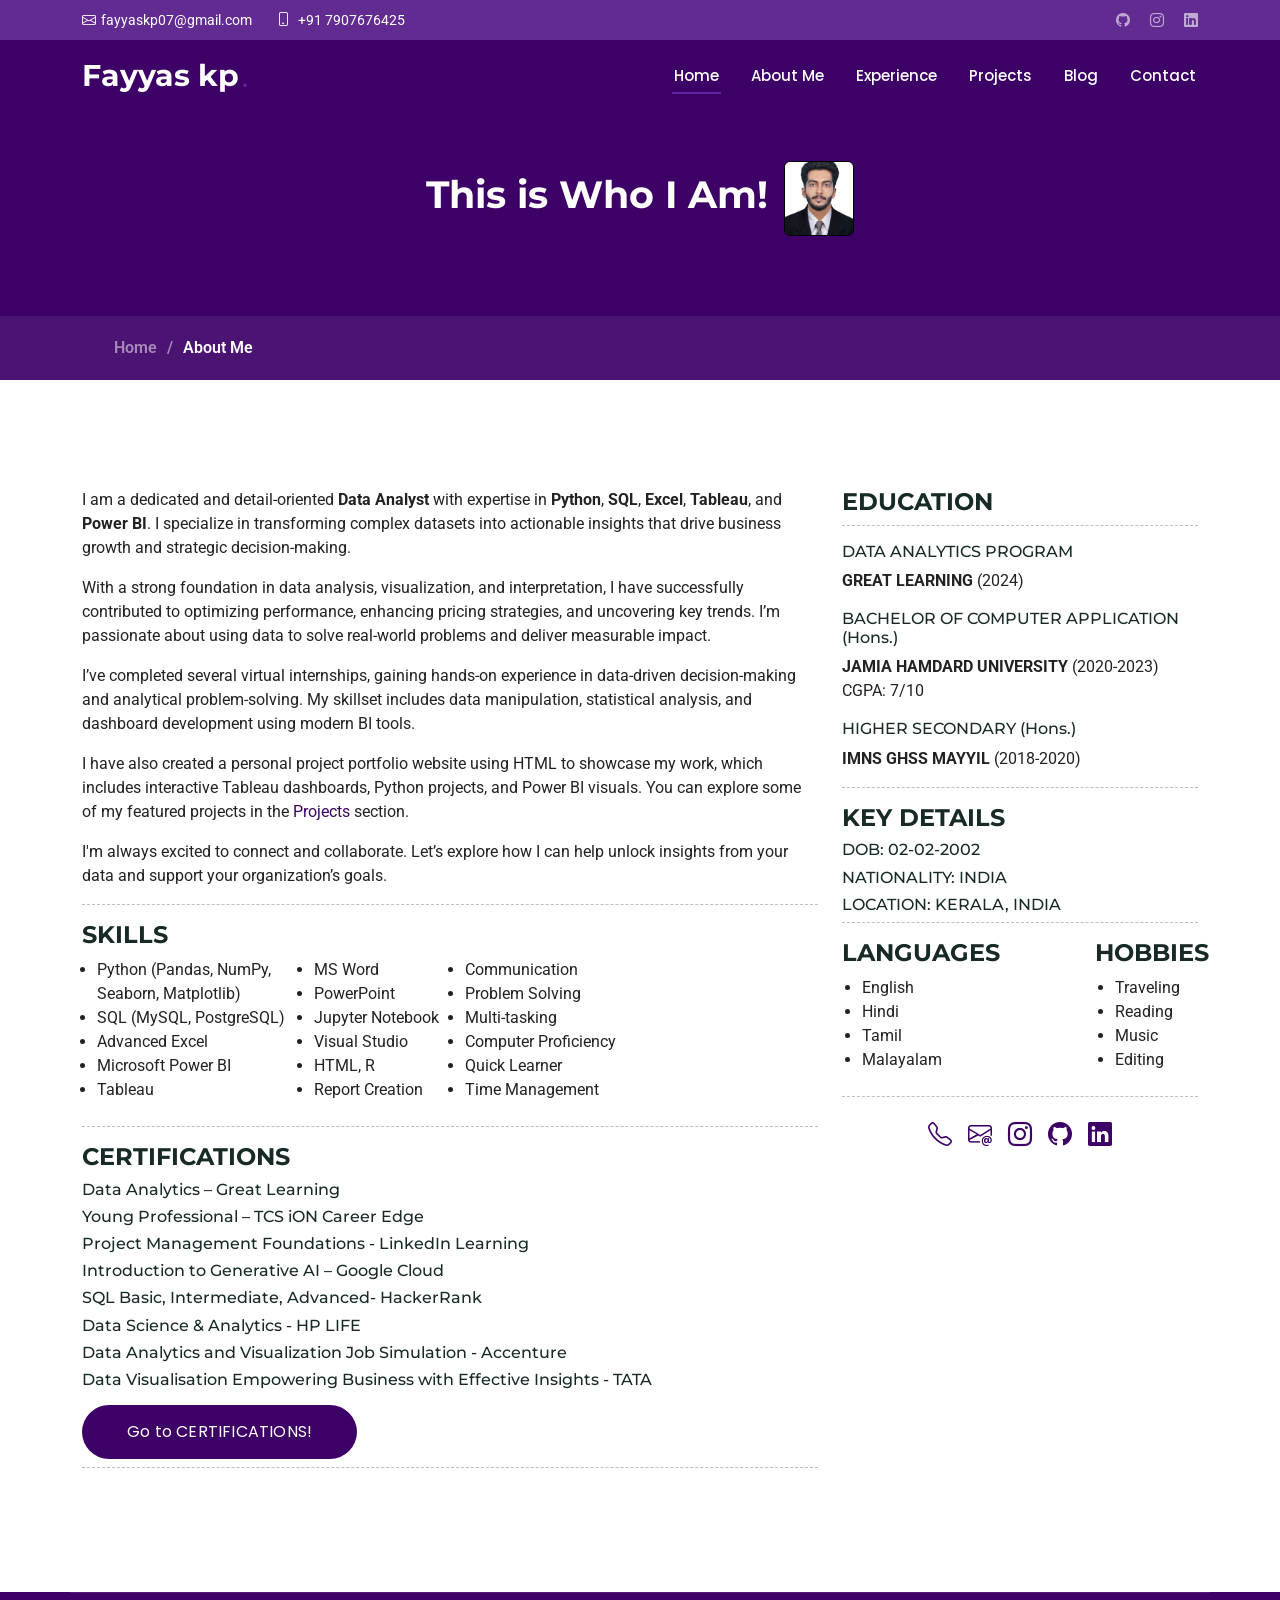
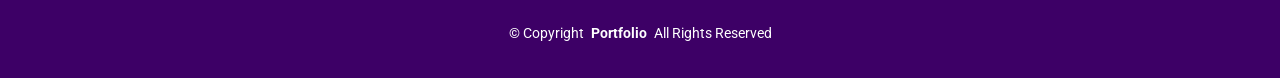
==== About-Me.html @ 7a8909bb "Update About-Me.html" ====
<!DOCTYPE html>
<html lang="en">

<head>
  <meta charset="utf-8">
  <meta content="width=device-width, initial-scale=1.0" name="viewport">
  <title>This is Who i'am! - Impact Bootstrap Template</title>
  <meta name="description" content="">
  <meta name="keywords" content="">

  <!-- Favicons -->
  <link href="assets/img/favicon.png" rel="icon">
  <link href="assets/img/apple-touch-icon.png" rel="apple-touch-icon">

  <!-- Fonts -->
  <link href="https://fonts.googleapis.com" rel="preconnect">
  <link href="https://fonts.gstatic.com" rel="preconnect" crossorigin>
  <link href="https://fonts.googleapis.com/css2?family=Roboto:ital,wght@0,100;0,300;0,400;0,500;0,700;0,900;1,100;1,300;1,400;1,500;1,700;1,900&family=Montserrat:ital,wght@0,100;0,200;0,300;0,400;0,500;0,600;0,700;0,800;0,900;1,100;1,200;1,300;1,400;1,500;1,600;1,700;1,800;1,900&family=Poppins:ital,wght@0,100;0,200;0,300;0,400;0,500;0,600;0,700;0,800;0,900;1,100;1,200;1,300;1,400;1,500;1,600;1,700;1,800;1,900&display=swap" rel="stylesheet">

  <!-- Vendor CSS Files -->
  <link href="assets/vendor/bootstrap/css/bootstrap.min.css" rel="stylesheet">
  <link href="assets/vendor/bootstrap-icons/bootstrap-icons.css" rel="stylesheet">
  <link href="assets/vendor/aos/aos.css" rel="stylesheet">
  <link href="assets/vendor/glightbox/css/glightbox.min.css" rel="stylesheet">
  <link href="assets/vendor/swiper/swiper-bundle.min.css" rel="stylesheet">

  <!-- Main CSS File -->
  <link href="assets/css/main.css" rel="stylesheet">

  <!-- =======================================================
  * Template Name: Impact
  * Template URL: https://bootstrapmade.com/impact-bootstrap-business-website-template/
  * Updated: Aug 07 2024 with Bootstrap v5.3.3
  * Author: BootstrapMade.com
  * License: https://bootstrapmade.com/license/
  ======================================================== -->
</head>

<body class="About-Me-page">

  <header id="header" class="header fixed-top">

    <div class="topbar d-flex align-items-center">
      <div class="container d-flex justify-content-center justify-content-md-between">
        <div class="contact-info d-flex align-items-center">
          <i class="bi bi-envelope d-flex align-items-center"><a href="mailto:fayyaskp07@gmail.com">fayyaskp07@gmail.com</a></i>
          <a href="tel:+917907676425" class="d-flex align-items-center ms-4 text-decoration-none" style="color: white;">
            <i class="bi bi-phone me-2"></i><span>+91 7907676425</span></a>
        </div>
        <div class="social-links d-none d-md-flex align-items-center">
          <a href="https://github.com/Fayyas-kp" class="github"><i class="bi bi-github"></i></a>
          <a href="https://www.instagram.com/fa_yas_._/" class="instagram"><i class="bi bi-instagram"></i></a>
          <a href="https://www.linkedin.com/in/fayyas-kp-225522283/" class="linkedin"><i class="bi bi-linkedin"></i></a>
        </div>
      </div>
    </div><!-- End Top Bar -->

    <div class="branding d-flex align-items-cente">

      <div class="container position-relative d-flex align-items-center justify-content-between">
        <a href="index.html" class="logo d-flex align-items-center">
          <!-- Uncomment the line below if you also wish to use an image logo -->
          <!-- <img src="assets/img/logo.png" alt=""> -->
          <h1 class="sitename">Fayyas kp</h1>
          <span>.</span>
        </a>

        <nav id="navmenu" class="navmenu">
          <ul>
            <li><a href="index.html" class="active">Home<br></a></li>
            <li><a href="About-Me.html">About Me </a></li>
            <li><a href="#Experience">Experience</a></li>
            <li><a href="index.html#Portfolio Projects">Projects</a></li>
            <li><a href="#">Blog</a></li>
            <li><a href="index.html#contact">Contact</a></li>
          </ul>
          <i class="mobile-nav-toggle d-xl-none bi bi-list"></i>
        </nav>

      </div>

    </div>

  </header>

  <main class="main">

    <!-- Page Title -->
    <div class="page-title">
      <div class="heading">
        <div class="container">
          <div class="row d-flex justify-content-center text-center">
            <div class="col-lg-8 d-flex align-items-center justify-content-center flex-wrap">
              <h1 class="me-3">This is Who I Am!</h1>
              <img src="assets/img/Profile pic/Fayyas kp.jpg" alt="Profile Photo"
              class="img-fluid rounded"
              style="width: 70px; height: 75px; object-fit: cover; border: 1px solid #000;">
       </div>
          </div>
        </div>
      </div>
      <nav class="breadcrumbs">
        <div class="container">
          <ol>
            <li><a href="index.html">Home</a></li>
            <li class="current">About Me</li>
          </ol>
        </div>
      </nav>
    </div><!-- End Page Title -->

    <!-- Service Details Section -->
    <section class="container my-5">
      <div class="row">
        <!-- About Me Section (Left Side) -->
        <div class="col-md-8">
          <div class="about me">
 <p>
              I am a dedicated and detail-oriented <strong>Data Analyst</strong> with expertise in 
              <strong>Python</strong>, <strong>SQL</strong>, <strong>Excel</strong>, <strong>Tableau</strong>, and 
              <strong>Power BI</strong>. I specialize in transforming complex datasets into actionable insights 
              that drive business growth and strategic decision-making.
            </p>
            <p>
              With a strong foundation in data analysis, visualization, and interpretation, I have successfully 
              contributed to optimizing performance, enhancing pricing strategies, and uncovering key trends. 
              I’m passionate about using data to solve real-world problems and deliver measurable impact.
            </p>
            <p>
              I’ve completed several virtual internships, gaining hands-on experience in data-driven 
              decision-making and analytical problem-solving. My skillset includes data manipulation, 
              statistical analysis, and dashboard development using modern BI tools.
            </p>
            <p>
              I have also created a personal project portfolio website using HTML to showcase my 
              work, which includes interactive Tableau dashboards, Python projects, and Power BI visuals. 
              You can explore some of my featured projects in the <a href="#projects">Projects</a> section.
            </p>
            <p>
              I'm always excited to connect and collaborate. Let’s explore how I can help unlock insights 
              from your data and support your organization’s goals.
            </p>   
  <hr style="border-top: 1px dashed #000000; margin-top: 0.5rem; margin-bottom: 1rem;">

            <!-- Skills Section (Right) -->
<div>
  <h4 style="font-weight: 700;">SKILLS</h4>
  <div style="display: flex; flex-wrap: wrap; gap: 14px;">
    <ul style="list-style: disc; padding-left: 15px; width: 207px;">
      <li>Python (Pandas, NumPy, Seaborn, Matplotlib)</li>
      <li>SQL (MySQL, PostgreSQL)</li>
      <li>Advanced Excel</li>
      <li>Microsoft Power BI</li>
      <li>Tableau</li>
    </ul>
    <ul style="list-style: disc; padding-left: 11px; width: 138px;">
      <li>MS Word</li>
      <li>PowerPoint</li>
      <li>Jupyter Notebook</li>
      <li>Visual Studio</li>
      <li>HTML, R</li>
      <li>Report Creation</li>
    </ul>
    <ul style="list-style: disc; padding-left: 10px; width: 165px;">
      <li>Communication</li>
      <li>Problem Solving</li>
      <li>Multi-tasking</li>
      <li>Computer Proficiency</li>
      <li>Quick Learner</li>
      <li>Time Management</li>
    </ul>
  </div>
</div>
<hr style="border-top: 1px dashed #000000; margin-top: 0.5rem; margin-bottom: 1rem;">
            <h4 style="font-weight: 700;">CERTIFICATIONS</h4>
              <h6>Data Analytics – Great Learning  </h6>
                <h6>Young Professional – TCS iON Career Edge </h6>
                <h6>Project Management Foundations - LinkedIn Learning</h6>
                <h6>Introduction to Generative AI – Google Cloud  </h6>
                <h6>SQL Basic, Intermediate, Advanced- HackerRank</h6>
                <h6>Data Science & Analytics - HP LIFE</h6>
                <h6>Data Analytics and Visualization Job Simulation - Accenture</h6>
                <h6>Data Visualisation Empowering Business with Effective Insights - TATA</h6>
                <div class="d-flex justify-content-left mt-3">
                  <a href="index.html#Professional Certificates" class="rounded-pill" style="background-color: #3D0066; color: white; 
                    font-weight: 500; font-size: 16px; font-family: 'Poppins', sans-serif; letter-spacing: 0.2px;
                  padding: 15px 45px; text-decoration: none; font-weight: 400;">
                    Go to CERTIFICATIONS!
                  </a>
                  
                </div>
                <hr style="border-top: 1px dashed #000000; margin-top: 0.5rem; margin-bottom: 1rem;">

               


              </div>
        </div>
    
        <!-- Education Section (Right Side) -->
         
        <div class="col-md-4">
          <aside class="education">
            <h4 style="font-weight: 700;">EDUCATION</h4>
            <hr style="border-top: 1px dashed #000000; margin-top: 0.5rem; margin-bottom: 1rem;">
            <div class="edu-item">
              <h6>DATA ANALYTICS PROGRAM</h6>
              <p><b>GREAT LEARNING</b> (2024)</p>
            </div>
            <div class="edu-item">
              <h6>BACHELOR OF COMPUTER APPLICATION  (Hons.)</h6>
              <p><b>JAMIA HAMDARD UNIVERSITY</b> (2020-2023) CGPA: 7/10</p>
            </div>
            <div class="edu-item">
              <h6>HIGHER SECONDARY  (Hons.)</h6>
              <p><b>IMNS GHSS MAYYIL</b> (2018-2020) </p>
             <hr style="border-top: 1px dashed #000000; margin-top: 0.5rem; margin-bottom: 1rem;">
              <h4 style="font-weight: 700;">KEY DETAILS</h4>
              <h6 >DOB: 02-02-2002</h6>
              <h6 > NATIONALITY: INDIA</h6>
             <h6 >LOCATION: KERALA, INDIA</h6>
              <hr style="border-top: 1px dashed #000000; margin-top: 0.5rem; margin-bottom: 1rem;">
              <div style="display: flex; justify-content: space-between; gap: 50px;">
                <div style="display: flex; justify-content: space-between; gap: 95px;">
                  <!-- Languages Section (Left) -->
                  <div>
                    <h4 style="font-weight: 700;">LANGUAGES</h4>
                    <ul style="list-style: disc; padding-left: 20px;">
                      <li>English</li>
                      <li>Hindi</li>
                      <li>Tamil</li>
                      <li>Malayalam</li>
                    </ul>
                  </div>
                
                  <!-- Hobbies Section (Right) -->
                  <div>
                    <h4 style="font-weight: 700;">HOBBIES</h4>
                    <ul style="list-style: disc; padding-left: 20px;">
                      <li>Traveling</li>
                      <li>Reading</li>
                      <li>Music</li>
                      <li>Editing</li>
                    </ul>
                  </div>
                </div>
              </div>
                            <hr style="border-top: 1px dashed #000000; margin-top: 0.5rem; margin-bottom: 1rem;">

            <div class="social-links d-flex align-items-center justify-content-center" style="margin-top: 20px;">
                <a href="tel:+917907676425" class="call mx-2"><i class="bi bi-telephone fs-4"></i></a> 
                <a href="mailto:fayyaskp07@gmail.com" class="gmail mx-2"><i class="bi bi-envelope-at fs-4"></i></a> 
                <a href="https://www.instagram.com/fa_yas_._/" class="instagram mx-2"><i class="bi bi-instagram fs-4"></i></a>
                <a href="https://github.com/Fayyas-kp" class="github mx-2"><i class="bi bi-github fs-4"></i></a>
                <a href="https://www.linkedin.com/in/fayyas-kp-225522283/" class="linkedin mx-2"><i class="bi bi-linkedin fs-4"></i></a>
              </div>
            </div>
          </aside>
        </div>
      </div>
    </section>
  </main>

  <footer id="footer" class="footer accent-background">



      </div>
    </div>

    <div class="container copyright text-center mt-4">
      <p>© <span>Copyright</span> <strong class="px-1 sitename">Portfolio</strong> <span>All Rights Reserved</span></p>
      <div class="credits">
        <!-- All the links in the footer should remain intact. -->
        <!-- You can delete the links only if you've purchased the pro version. -->
        <!-- Licensing information: https://bootstrapmade.com/license/ -->
        <!-- Purchase the pro version with working PHP/AJAX contact form: [buy-url] -->
      </div>
    </div>

  </footer>

  <!-- Scroll Top -->
  <a href="#" id="scroll-top" class="scroll-top d-flex align-items-center justify-content-center"><i class="bi bi-arrow-up-short"></i></a>

  <!-- Preloader -->
  <div id="preloader"></div>

  <!-- Vendor JS Files -->
  <script src="assets/vendor/bootstrap/js/bootstrap.bundle.min.js"></script>
  <script src="assets/vendor/php-email-form/validate.js"></script>
  <script src="assets/vendor/aos/aos.js"></script>
  <script src="assets/vendor/glightbox/js/glightbox.min.js"></script>
  <script src="assets/vendor/swiper/swiper-bundle.min.js"></script>
  <script src="assets/vendor/purecounter/purecounter_vanilla.js"></script>
  <script src="assets/vendor/imagesloaded/imagesloaded.pkgd.min.js"></script>
  <script src="assets/vendor/isotope-layout/isotope.pkgd.min.js"></script>

  <!-- Main JS File -->
  <script src="assets/js/main.js"></script>

</body>

</html>
---- assets/css/main.css ----
/**
* Template Name: Impact
* Template URL: https://bootstrapmade.com/impact-bootstrap-business-website-template/
* Updated: Aug 07 2024 with Bootstrap v5.3.3
* Author: BootstrapMade.com
* License: https://bootstrapmade.com/license/
*/

/*--------------------------------------------------------------
# Font & Color Variables
# Help: https://bootstrapmade.com/color-system/
--------------------------------------------------------------*/
/* Fonts */
:root {
  --default-font: "Roboto",  system-ui, -apple-system, "Segoe UI", Roboto, "Helvetica Neue", Arial, "Noto Sans", "Liberation Sans", sans-serif, "Apple Color Emoji", "Segoe UI Emoji", "Segoe UI Symbol", "Noto Color Emoji";
  --heading-font: "Montserrat",  sans-serif;
  --nav-font: "Poppins",  sans-serif;
}

/* Global Colors - The following color variables are used throughout the website. Updating them here will change the color scheme of the entire website */
:root { 
  --background-color: #ffffff; /* Background color for the entire website, including individual sections */
  --default-color: #222222; /* Default color used for the majority of the text content across the entire website */
  --heading-color: #172a28; /* Color for headings, subheadings and title throughout the website */
  --accent-color: #3D0066; /* Accent color that represents your brand on the website. It's used for buttons, links, and other elements that need to stand out */
  --surface-color: #ffffff; /* The surface color is used as a background of boxed elements within sections, such as cards, icon boxes, or other elements that require a visual separation from the global background. */
  --contrast-color: #ffffff; /* Contrast color for text, ensuring readability against backgrounds of accent, heading, or default colors. */
}

/* Nav Menu Colors - The following color variables are used specifically for the navigation menu. They are separate from the global colors to allow for more customization options */
:root {
  --nav-color: #ffffff;  /* The default color of the main navmenu links */
  --nav-hover-color:#5F259F; /* Applied to main navmenu links when they are hovered over or active */
  --nav-mobile-background-color: #ffffff; /* Used as the background color for mobile navigation menu */
  --nav-dropdown-background-color: #ffffff; /* Used as the background color for dropdown items that appear when hovering over primary navigation items */
  --nav-dropdown-color: #3D0066; /* Used for navigation links of the dropdown items in the navigation menu. */
  --nav-dropdown-hover-color: #5F259F; /* Similar to --nav-hover-color, this color is applied to dropdown navigation links when they are hovered over. */
}

/* Color Presets - These classes override global colors when applied to any section or element, providing reuse of the sam color scheme. */

.light-background {
  --background-color: #f2f9f9;
  --surface-color: #ffffff;
}

.dark-background {
  --background-color: #060606;
  --default-color: #ffffff;
  --heading-color: #ffffff;
  --surface-color: #252525;
  --contrast-color: #ffffff;
}

.accent-background {
  --background-color:#3D0066;
  --default-color: #ffffff;
  --heading-color: #ffffff;
  --accent-color: #ffffff;
  --surface-color:#5F259F;
  --contrast-color: #ffffff;
}
@media only screen and (max-width: 480px) {
  iframe {
    height: 500px; /* Adjust based on PDF length */
  }
}
/* Smooth scroll */
:root {
  scroll-behavior: smooth;
}

/*--------------------------------------------------------------
# General Styling & Shared Classes
--------------------------------------------------------------*/
body {
  color: var(--default-color);
  background-color: var(--background-color);
  font-family: var(--default-font);
}

a {
  color: var(--accent-color);
  text-decoration: none;
  transition: 0.3s;
}

a:hover {
  color: color-mix(in srgb, var(--accent-color), transparent 25%);
  text-decoration: none;
}

h1,
h2,
h3,
h4,
h5,
h6 {
  color: var(--heading-color);
  font-family: var(--heading-font);
}


/* Pulsating Play Button
------------------------------*/
.pulsating-play-btn {
  width: 94px;
  height: 94px;
  background: radial-gradient(var(--accent-color) 50%, color-mix(in srgb, var(--accent-color), transparent 75%) 52%);
  border-radius: 50%;
  display: block;
  position: relative;
  overflow: hidden;
}

.pulsating-play-btn:before {
  content: "";
  position: absolute;
  width: 120px;
  height: 120px;
  animation-delay: 0s;
  animation: pulsate-play-btn 2s;
  animation-direction: forwards;
  animation-iteration-count: infinite;
  animation-timing-function: steps;
  opacity: 1;
  border-radius: 50%;
  border: 5px solid color-mix(in srgb, var(--accent-color), transparent 30%);
  top: -15%;
  left: -15%;
  background: rgba(198, 16, 0, 0);
}

.pulsating-play-btn:after {
  content: "";
  position: absolute;
  left: 50%;
  top: 50%;
  transform: translateX(-40%) translateY(-50%);
  width: 0;
  height: 0;
  border-top: 10px solid transparent;
  border-bottom: 10px solid transparent;
  border-left: 15px solid #fff;
  z-index: 100;
  transition: all 400ms cubic-bezier(0.55, 0.055, 0.675, 0.19);
}

.pulsating-play-btn:hover:before {
  content: "";
  position: absolute;
  left: 50%;
  top: 50%;
  transform: translateX(-40%) translateY(-50%);
  width: 0;
  height: 0;
  border: none;
  border-top: 10px solid transparent;
  border-bottom: 10px solid transparent;
  border-left: 15px solid #fff;
  z-index: 200;
  animation: none;
  border-radius: 0;
}

.pulsating-play-btn:hover:after {
  border-left: 15px solid var(--accent-color);
  transform: scale(20);
}

@keyframes pulsate-play-btn {
  0% {
    transform: scale(0.6, 0.6);
    opacity: 1;
  }

  100% {
    transform: scale(1, 1);
    opacity: 0;
  }
}

/* PHP Email Form Messages
------------------------------*/
.php-email-form .error-message {
  display: none;
  background: #df1529;
  color: #ffffff;
  text-align: left;
  padding: 15px;
  margin-bottom: 24px;
  font-weight: 600;
}

.php-email-form .sent-message {
  display: none;
  color: #ffffff;
  background:#5F259F;
  text-align: center;
  padding: 15px;
  margin-bottom: 24px;
  font-weight: 600;
}

.php-email-form .loading {
  display: none;
  background: var(--surface-color);
  text-align: center;
  padding: 15px;
  margin-bottom: 24px;
}

.php-email-form .loading:before {
  content: "";
  display: inline-block;
  border-radius: 50%;
  width: 24px;
  height: 24px;
  margin: 0 10px -6px 0;
  border: 3px solid var(--accent-color);
  border-top-color: var(--surface-color);
  animation: php-email-form-loading 1s linear infinite;
}

@keyframes php-email-form-loading {
  0% {
    transform: rotate(0deg);
  }

  100% {
    transform: rotate(360deg);
  }
}




/*--------------------------------------------------------------
# Navigation Menu
--------------------------------------------------------------*/
/* Desktop Navigation */
@media (min-width: 1200px) {
  .navmenu {
    padding: 0;
  }

  .navmenu ul {
    margin: 0;
    padding: 0;
    display: flex;
    list-style: none;
    align-items: center;
  }

  .navmenu li {
    position: relative;
  }

  .navmenu>ul>li {
    white-space: nowrap;
    padding: 15px 14px;
  }

  .navmenu>ul>li:last-child {
    padding-right: 0;
  }

  .navmenu a,
  .navmenu a:focus {
    color: var(--nav-color);
    font-size: 15px;
    padding: 0 2px;
    font-family: var(--nav-font);
    font-weight: 500;
    display: flex;
    align-items: center;
    justify-content: space-between;
    white-space: nowrap;
    transition: 0.3s;
    position: relative;
  }

  .navmenu a i,
  .navmenu a:focus i {
    font-size: 12px;
    line-height: 0;
    margin-left: 5px;
    transition: 0.3s;
  }

  .navmenu>ul>li>a:before {
    content: "";
    position: absolute;
    height: 2px;
    bottom: -6px;
    left: 0;
    background-color: var(--nav-hover-color);
    visibility: hidden;
    width: 0px;
    transition: all 0.3s ease-in-out 0s;
  }

  .navmenu a:hover:before,
  .navmenu li:hover>a:before,
  .navmenu .active:before {
    visibility: visible;
    width: 100%;
  }

  .navmenu li:hover>a,
  .navmenu .active,
  .navmenu .active:focus {
    color: var(--nav-color);
  }

  .navmenu .dropdown ul {
    margin: 0;
    padding: 10px 0;
    background: var(--nav-dropdown-background-color);
    display: block;
    position: absolute;
    visibility: hidden;
    left: 14px;
    top: 130%;
    opacity: 0;
    transition: 0.3s;
    border-radius: 4px;
    z-index: 99;
    box-shadow: 0px 0px 30px rgba(0, 0, 0, 0.1);
  }

  .navmenu .dropdown ul li {
    min-width: 200px;
  }

  .navmenu .dropdown ul a {
    padding: 10px 20px;
    font-size: 15px;
    text-transform: none;
    color: var(--nav-dropdown-color);
  }

  .navmenu .dropdown ul a i {
    font-size: 12px;
  }

  .navmenu .dropdown ul a:hover,
  .navmenu .dropdown ul .active:hover,
  .navmenu .dropdown ul li:hover>a {
    color: var(--nav-dropdown-hover-color);
  }

  .navmenu .dropdown:hover>ul {
    opacity: 1;
    top: 100%;
    visibility: visible;
  }

  .navmenu .dropdown .dropdown ul {
    top: 0;
    left: -90%;
    visibility: hidden;
  }

  .navmenu .dropdown .dropdown:hover>ul {
    opacity: 1;
    top: 0;
    left: -100%;
    visibility: visible;
  }
}

/*--------------------------------------------------------------
/* Global Header */
.header {
  --background-color: #3D0066;
  --heading-color: #ffffff;
  color: var(--default-color);
  transition: all 0.5s;
  z-index: 997;
  background-color: var(--background-color);
}

.header .topbar {
  background-color: color-mix(in srgb, #5F259F 50%, white 10%);
  height: 40px;
  padding: 0;
  font-size: 14px;
  transition: all 0.5s;
}

.header .topbar .contact-info i {
  font-style: normal;
  color: var(--contrast-color);
}

.header .topbar .contact-info i a,
.header .topbar .contact-info i span {
  padding-left: 5px;
  color: var(--contrast-color);
}

@media (max-width: 575px) {
  .header .topbar .contact-info i a,
  .header .topbar .contact-info i span {
    font-size: 13px;
  }
}

.header .topbar .contact-info i a {
  line-height: 0;
  transition: 0.3s;
}

.header .topbar .contact-info i a:hover {
  color: var(--contrast-color);
  text-decoration: underline;
}

.header .topbar .social-links {
  display: flex;
  justify-content: flex-end; /* Ensure social links are positioned at the right */
  z-index: 9999; /* Ensure social links are above other elements */
}

.header .topbar .social-links a {
  color: color-mix(in srgb, var(--contrast-color), transparent 40%);
  line-height: 0;
  transition: 0.3s;
  margin-left: 20px;
}

.header .topbar .social-links a:hover {
  color: var(--contrast-color);
}

@media (max-width: 575px) {
  .header .topbar .social-links {
    display: flex;
    justify-content: center; /* Center the social links on mobile */
    margin-top: 10px;
    z-index: 9999; /* Ensure it appears above other elements */
  }

  .header .topbar .social-links a {
    margin-left: 10px; /* Adjust spacing */
    font-size: 18px; /* Adjust icon size */
    color: var(--contrast-color); /* Ensure icons are visible */
  }
}

/* Branding */
.header .branding {
  min-height: 60px;
  padding: 10px 0;
}

.header .logo {
  line-height: 1;
}

.header .logo img {
  max-height: 36px;
  margin-right: 8px;
}

.header .logo h1 {
  font-size: 30px;
  margin: 0;
  font-weight: 700;
  color: var(--heading-color);
}

.header .logo span {
  font-size: 32px;
  margin-left: 2px;
  color: var(--nav-hover-color);
}

.scrolled .header {
  box-shadow: 0px 0 18px rgba(0, 0, 0, 0.1);
}



/* Mobile Navigation */
@media (max-width: 1199px) {
  .mobile-nav-toggle {
    color: var(--nav-color);
    font-size: 28px;
    line-height: 0;
    margin-right: 10px;
    cursor: pointer;
    transition: color 0.3s;
  }

  .navmenu {
    padding: 0;
    z-index: 9997;
  }

  .navmenu ul {
    display: none;
    list-style: none;
    position: absolute;
    inset: 60px 20px 20px 20px;
    padding: 10px 0;
    margin: 0;
    border-radius: 6px;
    background-color: color-mix(in srgb, #5F259F 50%, white 5%); /* Brightened background */
    border: 1px solid color-mix(in srgb, var(--default-color), transparent 90%);
    box-shadow: 0 4px 12px rgba(0, 0, 0, 0.1);
    overflow-y: auto;
    transition: 0.3s;
    z-index: 9998;
  }

  .navmenu a,
  .navmenu a:focus {
    color: #ffffff; /* Changed to white */
    padding: 10px 20px;
    font-family: var(--nav-font);
    font-size: 15px;
    font-weight: 400;
    display: flex;
    align-items: center;
    justify-content: space-between;
    white-space: nowrap;
    transition: 0.3s;
  }

  .navmenu a i,
  .navmenu a:focus i {
    font-size: 12px;
    line-height: 0;
    margin-left: 5px;
    width: 30px;
    height: 30px;
    display: flex;
    align-items: center;
    justify-content: center;
    border-radius: 50%;
    transition: 0.3s;
    background-color: color-mix(in srgb, var(--accent-color), transparent 90%);
  }

  .navmenu a i:hover,
  .navmenu a:focus i:hover {
    background-color: var(--accent-color);
    color: var(--contrast-color);
  }

  .navmenu .active i,
  .navmenu .active:focus i {
    background-color: var(--accent-color);
    color: var(--contrast-color);
    transform: rotate(180deg);
  }

  .navmenu .dropdown ul {
    position: static;
    display: none;
    z-index: 99;
    padding: 10px 0;
    margin: 10px 20px;
    background-color: var(--nav-dropdown-background-color);
    transition: all 0.5s ease-in-out;
  }

  .navmenu .dropdown ul ul {
    background-color: rgba(33, 37, 41, 0.1);
  }

  .navmenu .dropdown>.dropdown-active {
    display: block;
    background-color: rgba(33, 37, 41, 0.03);
  }

  .mobile-nav-active {
    overflow: hidden;
  }

  .mobile-nav-active .mobile-nav-toggle {
    color: #fff;
    position: absolute;
    font-size: 32px;
    top: 15px;
    right: 15px;
    margin-right: 0;
    z-index: 9999;
  }

  .mobile-nav-active .navmenu {
    position: fixed;
    overflow: hidden;
    inset: 0;
    background: rgba(33, 37, 41, 0.8);
    transition: 0.3s;
  }

  .mobile-nav-active .navmenu>ul {
    display: block;
  }
}


/*--------------------------------------------------------------
# Global Footer
--------------------------------------------------------------*/
.footer {
  color: var(--default-color);
  background-color: var(--background-color);
  font-size: 14px;
  position: relative;
}

.footer .footer-top {
  padding-top: 50px;
}

.footer .footer-about .logo {
  line-height: 1;
  margin-bottom: 25px;
}

.footer .footer-about .logo img {
  max-height: 40px;
  margin-right: 6px;
}

.footer .footer-about .logo span {
  color: var(--heading-color);
  font-size: 30px;
  font-weight: 700;
  letter-spacing: 1px;
  font-family: var(--heading-font);
}

.footer .footer-about p {
  font-size: 14px;
  font-family: var(--heading-font);
}

.footer .social-links a {
  display: flex;
  align-items: center;
  justify-content: center;
  width: 40px;
  height: 40px;
  border-radius: 50%;
  border: 1px solid color-mix(in srgb, var(--default-color), transparent 50%);
  font-size: 16px;
  color: color-mix(in srgb, var(--default-color), transparent 50%);
  margin-right: 10px;
  transition: 0.3s;
}

.footer .social-links a:hover {
  color: var(--default-color);
  border-color: var(--default-color);
}

.footer h4 {
  font-size: 16px;
  font-weight: bold;
  position: relative;
  padding-bottom: 12px;
}

.footer .footer-links {
  margin-bottom: 30px;
}

.footer .footer-links ul {
  list-style: none;
  padding: 0;
  margin: 0;
}

.footer .footer-links ul i {
  padding-right: 2px;
  font-size: 12px;
  line-height: 0;
}

.footer .footer-links ul li {
  padding: 10px 0;
  display: flex;
  align-items: center;
}

.footer .footer-links ul li:first-child {
  padding-top: 0;
}

.footer .footer-links ul a {
  color: color-mix(in srgb, var(--default-color), transparent 30%);
  display: inline-block;
  line-height: 1;
}

.footer .footer-links ul a:hover {
  color: var(--default-color);
}

.footer .footer-contact p {
  margin-bottom: 5px;
}

.footer .copyright {
  padding-top: 30px;
  padding-bottom: 30px;
  border-top: 1px solid color-mix(in srgb, var(--default-color), transparent 90%);
}

.footer .copyright p {
  margin-bottom: 0;
}

.footer .credits {
  margin-top: 4px;
  font-size: 13px;
}

/*--------------------------------------------------------------
# Preloader
--------------------------------------------------------------*/
#preloader {
  position: fixed;
  inset: 0;
  z-index: 999999;
  overflow: hidden;
  background: var(--background-color);
  transition: all 0.6s ease-out;
}

#preloader:before {
  content: "";
  position: fixed;
  top: calc(50% - 30px);
  left: calc(50% - 30px);
  border: 6px solid #ffffff;
  border-color: var(--accent-color) transparent var(--accent-color) transparent;
  border-radius: 50%;
  width: 60px;
  height: 60px;
  animation: animate-preloader 1.5s linear infinite;
}

@keyframes animate-preloader {
  0% {
    transform: rotate(0deg);
  }

  100% {
    transform: rotate(360deg);
  }
}

/*--------------------------------------------------------------
# Scroll Top Button
--------------------------------------------------------------*/
.scroll-top {
  position: fixed;
  visibility: hidden;
  opacity: 0;
  right: 15px;
  bottom: -15px;
  z-index: 99999;
  background-color: var(--accent-color);
  width: 44px;
  height: 44px;
  border-radius: 50px;
  transition: all 0.4s;
}

.scroll-top i {
  font-size: 24px;
  color: var(--contrast-color);
  line-height: 0;
}

.scroll-top:hover {
  background-color: color-mix(in srgb, var(--accent-color), transparent 20%);
  color: var(--contrast-color);
}

.scroll-top.active {
  visibility: visible;
  opacity: 1;
  bottom: 15px;
}

/*--------------------------------------------------------------
# Disable aos animation delay on mobile devices
--------------------------------------------------------------*/
@media screen and (max-width: 768px) {
  [data-aos-delay] {
    transition-delay: 0 !important;
  }
}

/*--------------------------------------------------------------
# Global Page Titles & Breadcrumbs
--------------------------------------------------------------*/
.page-title {
  --background-color: var(--accent-color);
  --default-color: #fff;
  --heading-color: #fff;
  color: var(--default-color);
  background-color: var(--background-color);
  position: relative;
}

.page-title .heading {
  padding: 160px 0 80px 0;
  border-top: 1px solid color-mix(in srgb, var(--default-color), transparent 90%);
}

.page-title .heading h1 {
  font-size: 38px;
  font-weight: 700;
}

.page-title nav {
  background-color: color-mix(in srgb, var(--default-color), transparent 92%);
  padding: 20px 0;
}

.page-title nav ol {
  display: flex;
  flex-wrap: wrap;
  list-style: none;
  margin: 0;
  font-size: 16px;
  font-weight: 600;
}

.page-title nav ol a {
  color: color-mix(in srgb, var(--default-color), transparent 50%);
}

.page-title nav ol a:hover {
  color: var(--default-color);
}

.page-title nav ol li+li {
  padding-left: 10px;
}

.page-title nav ol li+li::before {
  content: "/";
  display: inline-block;
  padding-right: 10px;
  color: color-mix(in srgb, var(--default-color), transparent 50%);
}

/*--------------------------------------------------------------
# Global Sections
--------------------------------------------------------------*/
section,
.section {
  color: var(--default-color);
  background-color: var(--background-color);
  padding: 60px 0;
  scroll-margin-top: 112px;
  overflow: clip;
}

@media (max-width: 1199px) {

  section,
  .section {
    scroll-margin-top: 100px;
  }
}

/*--------------------------------------------------------------
# Global Section Titles
--------------------------------------------------------------*/
.section-title {
  text-align: center;
  padding-bottom: 60px;
  position: relative;
}

.section-title h2 {
  font-size: 32px;
  font-weight: 700;
  margin-bottom: 20px;
  padding-bottom: 20px;
  position: relative;
}

.section-title h2:after {
  content: "";
  position: absolute;
  display: block;
  width: 50px;
  height: 3px;
  background: var(--accent-color);
  left: 0;
  right: 0;
  bottom: 0;
  margin: auto;
}

.section-title p {
  margin-bottom: 0;
}

/*--------------------------------------------------------------
# Hero Section
--------------------------------------------------------------*/
.hero {
  width: 100%;
  position: relative;
  padding: 140px 0 0 0;
}

.hero .container {
  position: relative;
  z-index: 3;
}

.hero h2 {
  font-size: 48px;
  font-weight: 700;
  margin-bottom: 20px;
}

.hero h2 .accent {
  color: var(--conrast-color);
}

.hero p {
  color: color-mix(in srgb, var(--default-color), transparent 40%);
  font-weight: 400;
  margin-bottom: 30px;
}

.hero .btn-get-started {
  color: var(--contrast-color);
  background: var(--accent-color);
  font-family: var(--heading-font);
  font-weight: 500;
  font-size: 14px;
  letter-spacing: 1px;
  display: inline-block;
  padding: 14px 40px;
  border-radius: 50px;
  transition: 0.3s;
  border: 2px solid color-mix(in srgb, var(--default-color), transparent 90%);
  background-color: color-mix(in srgb, var(--default-color), transparent 90%);
}

.hero .btn-get-started:hover {
  border-color: color-mix(in srgb, var(--default-color), transparent 60%);
}

.hero .btn-watch-video {
  font-size: 16px;
  transition: 0.5s;
  margin-left: 25px;
  font-weight: 600;
  color: var(--default-color);
}

.hero .btn-watch-video i {
  color: color-mix(in srgb, var(--default-color), transparent 50%);
  font-size: 32px;
  transition: 0.3s;
  line-height: 0;
  margin-right: 8px;
}

.hero .btn-watch-video:hover i {
  color: var(--default-color);
}

@media (max-width: 640px) {
  .hero h2 {
    font-size: 36px;
  }

  .hero .btn-get-started,
  .hero .btn-watch-video {
    font-size: 14px;
  }
}

.hero .icon-boxes {
  padding-bottom: 60px;
  z-index: 4;
}

@media (min-width: 1200px) {
  .hero .icon-boxes:before {
    content: "";
    position: absolute;
    bottom: 0;
    left: 0;
    right: 0;
    height: calc(50% + 20px);
    background-color: #3D0066; /* Changed from var(--default-color) */
    border-top: 1px solid color-mix(in srgb, #5F259F, transparent 90%);
  }
}

.hero .icon-box {
  padding: 60px 30px;
  position: relative;
  overflow: hidden;
  background: color-mix(in srgb, #5F259F 50%, white 10%); /* Lightened background */
  box-shadow: 0 0 29px 0 rgba(0, 0, 0, 0.1);
  transition: all 0.3s ease-in-out;
  border-radius: 8px;
  z-index: 1;
  height: 100%;
  width: 100%;
  text-align: center;
}


.hero .icon-box .title {
  font-weight: 700;
  margin-bottom: 15px;
  font-size: 24px;
  color: #ffffff; /* Make title readable on dark bg */
}

.hero .icon-box .title a {
  color: #ffffff; /* Link color on #5F259F */
  transition: 0.3s;
}

.hero .icon-box .icon {
  margin-bottom: 20px;
  padding-top: 10px;
  display: inline-block;
  transition: all 0.3s ease-in-out;
  font-size: 48px;
  line-height: 1;
  color: #ffffff; /* Icon color on dark bg */
}

.hero .icon-box:hover {
  background-color: color-mix(in srgb, #5F259F, white 8%);
}

.hero .icon-box:hover .title a,
.hero .icon-box:hover .icon {
  color: #ffffff;
}


/*--------------------------------------------------------------
# About Section
--------------------------------------------------------------*/
.about h3 {
  font-weight: 700;
  font-size: 28px;
  margin-bottom: 20px;
}

.about .fst-italic {
  color: color-mix(in srgb, var(--default-color), var(--contrast-color) 50%);
}

.about .content ul {
  list-style: none;
  padding: 0;
}

.about .content ul li {
  padding: 0 0 10px 30px;
  position: relative;
}

.about .content ul i {
  position: absolute;
  font-size: 20px;
  left: 0;
  top: -3px;
  color: var(--accent-color);
}

.about .content p:last-child {
  margin-bottom: 0;
}

.about .pulsating-play-btn {
  position: absolute;
  left: calc(50% - 47px);
  top: calc(50% - 47px);
}

/*--------------------------------------------------------------
# Clients Section
--------------------------------------------------------------*/
.clients .swiper {
  padding: 10px 0;
}

.clients .swiper-wrapper {
  height: auto;
}

.clients .swiper-slide img {
  transition: 0.3s;
}

.clients .swiper-slide img:hover {
  transform: scale(1.1);
}

/*--------------------------------------------------------------
# Stats Section
--------------------------------------------------------------*/
.stats .stats-item {
  padding: 10px;
}

.stats .stats-item i {
  font-size: 44px;
  color: var(--accent-color);
  line-height: 0;
  margin-right: 15px;
}

.stats .stats-item .purecounter {
  color: var(--heading-color);
  font-size: 40px;
  display: block;
  font-weight: 700;
  line-height: 40px;
}

.stats .stats-item p {
  color: color-mix(in srgb, var(--default-color), transparent 40%);
  padding: 15px 0 0 0;
  margin: 0;
  font-family: var(--heading-font);
  font-size: 14px;
}

/*--------------------------------------------------------------
# Call To Action Section
--------------------------------------------------------------*/
.call-to-action {
  background-color: transparent;
}

.call-to-action .container {
  padding-top: 80px;
  padding-bottom: 80px;
  border-radius: 15px;
  overflow: hidden;
  position: relative;
  clip-path: inset(0 round 15px);
}

.call-to-action .container img {
  position: fixed;
  top: 0;
  left: 0;
  display: block;
  width: 100%;
  height: 100%;
  object-fit: cover;
  z-index: 1;
  border-radius: 15px;
  overflow: hidden;
}

.call-to-action .container:before {
  content: "";
  background: rgba(0, 0, 0, 0.5);
  position: absolute;
  inset: 0;
  z-index: 2;
}

.call-to-action .container .content {
  position: relative;
  z-index: 3;
}

.call-to-action h3 {
  color: var(--default-color);
  font-size: 28px;
  font-weight: 700;
  margin-bottom: 20px;
}

.call-to-action p {
  color: var(--default-color);
  margin-bottom: 20px;
}

.call-to-action .play-btn {
  width: 94px;
  height: 94px;
  margin-bottom: 20px;
  background: radial-gradient(var(--accent-color) 50%, color-mix(in srgb, var(--accent-color), transparent 60%) 52%);
  border-radius: 50%;
  display: inline-block;
  position: relative;
  overflow: hidden;
}

.call-to-action .play-btn:before {
  content: "";
  position: absolute;
  width: 120px;
  height: 120px;
  animation-delay: 0s;
  animation: pulsate-btn 2s;
  animation-direction: forwards;
  animation-iteration-count: infinite;
  animation-timing-function: steps;
  opacity: 1;
  border-radius: 50%;
  border: 5px solid color-mix(in srgb, var(--accent-color), transparent 20%);
  top: -15%;
  left: -15%;
  background: rgba(198, 16, 0, 0);
}

.call-to-action .play-btn:after {
  content: "";
  position: absolute;
  left: 50%;
  top: 50%;
  transform: translateX(-40%) translateY(-50%);
  width: 0;
  height: 0;
  border-top: 10px solid transparent;
  border-bottom: 10px solid transparent;
  border-left: 15px solid var(--default-color);
  z-index: 100;
  transition: all 400ms cubic-bezier(0.55, 0.055, 0.675, 0.19);
}

.call-to-action .play-btn:hover:before {
  content: "";
  position: absolute;
  left: 50%;
  top: 50%;
  transform: translateX(-40%) translateY(-50%);
  width: 0;
  height: 0;
  border: none;
  border-top: 10px solid transparent;
  border-bottom: 10px solid transparent;
  border-left: 15px solid var(--default-color);
  z-index: 200;
  animation: none;
  border-radius: 0;
}

.call-to-action .play-btn:hover:after {
  border-left: 15px solid var(--accent-color);
  transform: scale(20);
}

.call-to-action .cta-btn {
  font-family: var(--heading-font);
  font-weight: 500;
  font-size: 16px;
  letter-spacing: 1px;
  display: inline-block;
  padding: 12px 40px;
  border-radius: 5px;
  transition: 0.5s;
  margin: 10px;
  border: 2px solid var(--contrast-color);
  color: var(--contrast-color);
}

.call-to-action .cta-btn:hover {
  background: var(--accent-color);
  border: 2px solid var(--accent-color);
}

@keyframes pulsate-btn {
  0% {
    transform: scale(0.6, 0.6);
    opacity: 1;
  }

  100% {
    transform: scale(1, 1);
    opacity: 0;
  }
}

/*--------------------------------------------------------------
# Services Section
--------------------------------------------------------------*/
.services .service-item {
  background-color: var(--surface-color);
  padding: 40px;
  box-shadow: 0px 0 30px rgba(0, 0, 0, 0.1);
  height: 100%;
}

.services .service-item .icon {
  width: 40px;
  height: 30px;
  position: relative;
  margin-bottom: 50px;
}

.services .service-item {
  background-color: var(--surface-color);
  padding: 30px 20px;
  box-shadow: 0px 0 30px rgba(0, 0, 0, 0.1);
  height: 100%;
  display: flex;
  flex-direction: column;
  justify-content: space-between;
  align-items: center;
  text-align: center;
  gap: 15px; /* 👈 Adjust this value for spacing between icon and text */
}


.services .service-item .icon {
  font-size: 28px; /* 👈 Smaller icon */
  display: flex;
  justify-content: center;
  align-items: flex-start;
  margin-bottom: 0;
}

.services .service-item .icon i {
  font-size: 28px;
  color: #000000; /* or var(--heading-color) */
}

.services .service-item h5 {
  font-size: 21px;
  font-weight: 500;
  margin-top: 10px;
}


.services .service-item .icon i {
  color: color-mix(in srgb, var(--heading-color), transparent 5%);
  font-size: 33px;
  transition: ease-in-out 0.3s;
  z-index: 2;
  position: relative;
}

.services .service-item .icon:before {
  /*position: absolute;
  content: "";
  height: 100%;
  width: 100%;
  background: color-mix(in srgb, var(--heading-color), transparent 95%);
  border-radius: 50px;
  z-index: 1;
  top: 10px;
  right: -20px;
  transition: 0.3s;*/
}

./*services .service-item h3 {
  color: color-mix(in srgb, var(--heading-color), transparent 20%);
  font-weight: 700;
  margin: 0 0 20px 0;
  padding-bottom: 8px;
  font-size: 22px;
  position: relative;
  display: inline-block;
  border-bottom: 4px solid color-mix(in srgb, var(--heading-color), transparent 90%);
  transition: 0.3s;
}*/

.services .service-item p {
  line-height: 24px;
  font-size: 14px;
  margin-bottom: 0;
}

.services .service-item .readmore {
  margin-top: 15px;
  display: inline-block;
  color: color-mix(in srgb, var(--default-color), transparent 30%);
}

.services .service-item:hover .icon i {
  color: var(--heading-color);
}

.services .service-item:hover .icon:before {
  background: color-mix(in srgb, var(--accent-color), transparent 50%);
}

.services .service-item:hover h3 {
  border-color: color-mix(in srgb, var(--accent-color), transparent 10%);
  color: var(--heading-color);
}

.services .service-item:hover .readmore {
  color: var(--accent-color);
}

/*--------------------------------------------------------------
# Certification Section
--------------------------------------------------------------*/
.testimonials .testimonial-item {
  background-color: var(--surface-color);
  box-shadow: 0px 2px 15px rgba(0, 0, 0, 0.1);
  box-sizing: content-box;
  padding: 30px;
  margin: 30px 15px;
  position: relative;
  height: 100%;
}

.testimonials .testimonial-item .testimonial-img {
  width: 90px;
  border-radius: 50px;
  margin-right: 15px;
}

.testimonials .testimonial-item h3 {
  font-size: 18px;
  font-weight: bold;
  margin: 10px 0 5px 0;
}

.testimonials .testimonial-item h4 {
  font-size: 14px;
  color: color-mix(in srgb, var(--default-color), transparent 40%);
  margin: 0;
}

.testimonials .testimonial-item .stars {
  margin: 10px 0;
}

.testimonials .testimonial-item .stars i {
  color: #ffc107;
  margin: 0 1px;
}

.testimonials .testimonial-item .quote-icon-left,
.testimonials .testimonial-item .quote-icon-right {
  color: color-mix(in srgb, var(--accent-color), transparent 50%);
  font-size: 26px;
  line-height: 0;
}

.testimonials .testimonial-item .quote-icon-left {
  display: inline-block;
  left: -5px;
  position: relative;
}

.testimonials .testimonial-item .quote-icon-right {
  display: inline-block;
  right: -5px;
  position: relative;
  top: 10px;
  transform: scale(-1, -1);
}

.testimonials .testimonial-item p {
  font-style: italic;
  margin: 15px auto 15px auto;
}

.testimonials .swiper-wrapper {
  height: auto;
}

.testimonials .swiper-pagination {
  margin-top: 20px;
  position: relative;
}

.testimonials .swiper-pagination .swiper-pagination-bullet {
  width: 12px;
  height: 12px;
  background-color: color-mix(in srgb, var(--default-color), transparent 85%);
  opacity: 1;
}

.testimonials .swiper-pagination .swiper-pagination-bullet-active {
  background-color: var(--accent-color);
}

@media (max-width: 767px) {
  .testimonials .testimonial-wrap {
    padding-left: 0;
  }

  .testimonials .testimonial-item {
    padding: 30px;
    margin: 15px;
  }

  .testimonials .testimonial-item .testimonial-img {
    position: static;
    left: auto;
  }
}



/*--------------------------------------------------------------
# Portfolio Section
--------------------------------------------------------------*/
.portfolio .portfolio-filters {
  padding: 0 0 20px 0;
  margin: 0 auto;
  list-style: none;
  text-align: center;
}

.portfolio .portfolio-filters li {
  cursor: pointer;
  display: inline-block;
  padding: 0;
  font-size: 18px;
  font-weight: 500;
  margin: 0 10px;
  line-height: 1;
  transition: all 0.3s ease-in-out;
}

.portfolio .portfolio-filters li:hover,
.portfolio .portfolio-filters li.filter-active {
  color: var(--accent-color);
}

.portfolio .portfolio-filters li:first-child {
  margin-left: 0;
}

.portfolio .portfolio-filters li:last-child {
  margin-right: 0;
}

@media (max-width: 575px) {
  .portfolio .portfolio-filters li {
    font-size: 14px;
    margin: 0 5px;
  }
}

.portfolio .portfolio-content {
  background-color: var(--surface-color);
  box-shadow: 0px 10px 30px rgba(0, 0, 0, 0.1);
  height: 100%;
  overflow: hidden;
}

.portfolio .portfolio-content img {
  transition: 0.3s;
  position: relative;
  z-index: 1;
}

.portfolio .portfolio-content .portfolio-info {
  background-color: var(--background-color);
  border-top: 1px solid color-mix(in srgb, var(--default-color), transparent 90%);
  padding: 25px 20px;
  position: relative;
  z-index: 2;
}

.portfolio .portfolio-content .portfolio-info h4 {
  font-size: 18px;
  font-weight: 600;
  padding-right: 50px;
}

.portfolio .portfolio-content .portfolio-info h4 a {
  color: var(--heading-color);
  transition: 0.3s;
}

.portfolio .portfolio-content .portfolio-info h4 a:hover {
  color: var(--accent-color);
}

.portfolio .portfolio-content .portfolio-info p {
  color: color-mix(in srgb, var(--default-color), transparent 30%);
  font-size: 14px;
  margin-bottom: 0;
  padding-right: 50px;
}

.portfolio .portfolio-content:hover img {
  transform: scale(1.1);
}

/*--------------------------------------------------------------
# Team Section
--------------------------------------------------------------*/
.team .member {
  background-color: var(--surface-color);
  box-shadow: 0px 2px 25px rgba(0, 0, 0, 0.1);
  text-align: center;
  border-radius: 15px;
  padding: 15px;
  overflow: hidden;
}

.team .member img {
  border-radius: 15px;
  overflow: hidden;
}

.team .member .member-content {
  padding: 0 20px 30px 20px;
}

.team .member h4 {
  font-weight: 700;
  margin-top: 16px;
  margin-bottom: 2px;
  font-size: 20px;
}

.team .member span {
  font-style: italic;
  display: block;
  font-size: 14px;
  color: color-mix(in srgb, var(--default-color), transparent 40%);
}

.team .member .social {
  margin-top: 15px;
  margin-bottom: 10px;
  display: flex;
  align-items: center;
  justify-content: space-around;
}

.team .member .social a {
  color: color-mix(in srgb, var(--default-color), transparent 60%);
  transition: 0.3s;
  border-radius: 50%;
  width: 40px;
  height: 40px;
  display: flex;
  align-items: center;
  justify-content: center;
  border: 1px solid color-mix(in srgb, var(--default-color), transparent 60%);
}

.team .member .social a:hover {
  color: var(--accent-color);
  border-color: var(--accent-color);
}

.team .member .social i {
  font-size: 18px;
  margin: 0 2px;
}

/*--------------------------------------------------------------
# Pricing Section
--------------------------------------------------------------*/
.pricing {
  padding: 60px 0 120px 0;
}

.pricing .section-title {
  margin-bottom: 40px;
}

.pricing .pricing-item {
  background-color: var(--surface-color);
  box-shadow: 0 3px 20px -2px rgba(0, 0, 0, 0.1);
  padding: 60px 40px;
  height: 100%;
  position: relative;
  border-radius: 15px;
}

.pricing h3 {
  font-weight: 600;
  margin-bottom: 15px;
  font-size: 20px;
  text-align: center;
}

.pricing .icon {
  margin: 30px auto 20px auto;
  width: 70px;
  height: 70px;
  background: var(--accent-color);
  border-radius: 50%;
  display: flex;
  align-items: center;
  justify-content: center;
  transition: 0.3s;
  transform-style: preserve-3d;
}

.pricing .icon i {
  color: var(--background-color);
  font-size: 28px;
  transition: ease-in-out 0.3s;
  line-height: 0;
}

.pricing .icon::before {
  position: absolute;
  content: "";
  height: 86px;
  width: 86px;
  border-radius: 50%;
  background: color-mix(in srgb, var(--accent-color), transparent 80%);
  transition: all 0.3s ease-out 0s;
  transform: translateZ(-1px);
}

.pricing .icon::after {
  position: absolute;
  content: "";
  height: 102px;
  width: 102px;
  border-radius: 50%;
  background: color-mix(in srgb, var(--accent-color), transparent 90%);
  transition: all 0.3s ease-out 0s;
  transform: translateZ(-2px);
}

.pricing h4 {
  font-size: 48px;
  color: var(--accent-color);
  font-weight: 700;
  font-family: var(--heading-font);
  margin-bottom: 25px;
  text-align: center;
}

.pricing h4 sup {
  font-size: 28px;
}

.pricing h4 span {
  color: color-mix(in srgb, var(--default-color), transparent 50%);
  font-size: 18px;
  font-weight: 400;
}

.pricing ul {
  padding: 20px 0;
  list-style: none;
  color: color-mix(in srgb, var(--default-color), transparent 20%);
  text-align: left;
  line-height: 20px;
}

.pricing ul li {
  padding: 10px 0;
  display: flex;
  align-items: center;
}

.pricing ul i {
  color: #059652;
  font-size: 24px;
  padding-right: 3px;
}

.pricing ul .na {
  color: color-mix(in srgb, var(--default-color), transparent 70%);
}

.pricing ul .na i {
  color: color-mix(in srgb, var(--default-color), transparent 70%);
}

.pricing ul .na span {
  text-decoration: line-through;
}

.pricing .buy-btn {
  color: color-mix(in srgb, var(--default-color), transparent 20%);
  display: inline-block;
  padding: 8px 40px 10px 40px;
  border-radius: 50px;
  border: 1px solid color-mix(in srgb, var(--default-color), transparent 80%);
  transition: none;
  font-size: 16px;
  font-weight: 600;
  font-family: var(--heading-font);
  transition: 0.3s;
}

.pricing .buy-btn:hover {
  background-color: var(--accent-color);
  color: var(--contrast-color);
}

.pricing .featured {
  z-index: 10;
  border: 3px solid var(--accent-color);
}

@media (min-width: 992px) {
  .pricing .featured {
    transform: scale(1.15);
  }
}

/*--------------------------------------------------------------
# Faq Section
--------------------------------------------------------------*/
.faq .content h3 {
  font-weight: 400;
  font-size: 34px;
}

.faq .content p {
  font-size: 15px;
  color: color-mix(in srgb, var(--default-color), transparent 30%);
}

.faq .faq-container .faq-item {
  background-color: var(--surface-color);
  position: relative;
  padding: 20px;
  margin-bottom: 20px;
  box-shadow: 0px 5px 25px 0px rgba(0, 0, 0, 0.1);
  overflow: hidden;
}

.faq .faq-container .faq-item:last-child {
  margin-bottom: 0;
}

.faq .faq-container .faq-item h3 {
  font-weight: 600;
  font-size: 18px;
  line-height: 24px;
  margin: 0 30px 0 0;
  transition: 0.3s;
  cursor: pointer;
  display: flex;
  align-items: flex-start;
}

.faq .faq-container .faq-item h3 .num {
  color: var(--accent-color);
  padding-right: 5px;
}

.faq .faq-container .faq-item h3:hover {
  color: var(--accent-color);
}

.faq .faq-container .faq-item .faq-content {
  display: grid;
  grid-template-rows: 0fr;
  transition: 0.3s ease-in-out;
  visibility: hidden;
  opacity: 0;
}

.faq .faq-container .faq-item .faq-content p {
  margin-bottom: 0;
  overflow: hidden;
}

.faq .faq-container .faq-item .faq-toggle {
  position: absolute;
  top: 20px;
  right: 20px;
  font-size: 16px;
  line-height: 0;
  transition: 0.3s;
  cursor: pointer;
}

.faq .faq-container .faq-item .faq-toggle:hover {
  color: var(--accent-color);
}

.faq .faq-container .faq-active h3 {
  color: var(--accent-color);
}

.faq .faq-container .faq-active .faq-content {
  grid-template-rows: 1fr;
  visibility: visible;
  opacity: 1;
  padding-top: 10px;
}

.faq .faq-container .faq-active .faq-toggle {
  transform: rotate(90deg);
  color: var(--accent-color);
}

/*--------------------------------------------------------------
# Recent Posts Section
--------------------------------------------------------------*/
.recent-posts article {
  background: var(--surface-color);
  box-shadow: 0 4px 16px rgba(0, 0, 0, 0.1);
  padding: 30px;
  height: 100%;
  border-radius: 10px;
  overflow: hidden;
}

.recent-posts .post-img {
  max-height: 240px;
  margin: -30px -30px 15px -30px;
  overflow: hidden;
}

.recent-posts .post-category {
  font-size: 16px;
  color: color-mix(in srgb, var(--default-color), transparent 50%);
  margin-bottom: 10px;
}

.recent-posts .title {
  font-size: 20px;
  font-weight: 700;
  padding: 0;
  margin: 0 0 20px 0;
}

.recent-posts .title a {
  color: var(--heading-color);
  transition: 0.3s;
}

.recent-posts .title a:hover {
  color: var(--accent-color);
}

.recent-posts .post-author-img {
  width: 50px;
  border-radius: 50%;
  margin-right: 15px;
}

.recent-posts .post-author {
  font-weight: 600;
  margin-bottom: 5px;
}

.recent-posts .post-date {
  font-size: 14px;
  color: color-mix(in srgb, var(--default-color), transparent 50%);
  margin-bottom: 0;
}

/*--------------------------------------------------------------
# Contact Section
--------------------------------------------------------------*/
.contact .info-container {
  background-color: var(--accent-color);
  height: 100%;
  padding: 20px;
}


.contact .info-item {
  width: 100%;
  margin-bottom: 20px;
  padding: 20px;
  color: var(--contrast-color);
  background-color: color-mix(in srgb, var(--contrast-color), transparent 90%);
}

.contact .info-item:last-child {
  margin-bottom: 0;
}

.contact .info-item i {
  font-size: 20px;
  color: var(--contrast-color);
  background-color: color-mix(in srgb, var(--contrast-color), transparent 80%);
  width: 44px;
  height: 44px;
  display: flex;
  justify-content: center;
  align-items: center;
  border-radius: 50px;
  transition: all 0.3s ease-in-out;
  margin-right: 15px;
}

.contact .info-item h3 {
  color: var(--contrast-color);
  font-size: 20px;
  padding: 0;
  font-size: 18px;
  font-weight: 700;
  margin-bottom: 5px;
}

.contact .info-item p {
  padding: 0;
  margin-bottom: 0;
  font-size: 14px;
}

.contact .info-item:hover i {
  background: var(--contrast-color);
  color: var(--accent-color);
}

.contact .php-email-form {
  background-color: var(--surface-color);
  box-shadow: 0px 0px 20px rgba(0, 0, 0, 0.1);
  width: 100%;
  height: 100%;
  padding: 30px;
}

.contact .php-email-form input[type=text],
.contact .php-email-form input[type=email],
.contact .php-email-form textarea {
  font-size: 14px;
  padding: 10px 15px;
  box-shadow: none;
  border-radius: 0;
  color: var(--default-color);
  background-color: var(--surface-color);
  border-color: color-mix(in srgb, var(--default-color), transparent 80%);
}

.contact .php-email-form input[type=text]:focus,
.contact .php-email-form input[type=email]:focus,
.contact .php-email-form textarea:focus {
  border-color: var(--accent-color);
}

.contact .php-email-form input[type=text]::placeholder,
.contact .php-email-form input[type=email]::placeholder,
.contact .php-email-form textarea::placeholder {
  color: color-mix(in srgb, var(--default-color), transparent 70%);
}

.contact .php-email-form button[type=submit] {
  color: var(--contrast-color);
  background: var(--accent-color);
  border: 0;
  padding: 10px 30px;
  transition: 0.4s;
  border-radius: 50px;
}

.contact .php-email-form button[type=submit]:hover {
  background: color-mix(in srgb, var(--accent-color), transparent 20%);
}

/*--------------------------------------------------------------
# Service Details Section
--------------------------------------------------------------*/
.service-details .services-list {
  background-color: var(--surface-color);
  padding: 10px 30px;
  border: 1px solid color-mix(in srgb, var(--default-color), transparent 90%);
  margin-bottom: 20px;
}

.service-details .services-list a {
  display: block;
  line-height: 1;
  padding: 8px 0 8px 15px;
  border-left: 3px solid color-mix(in srgb, var(--default-color), transparent 70%);
  margin: 20px 0;
  color: color-mix(in srgb, var(--default-color), transparent 20%);
  transition: 0.3s;
}

.service-details .services-list a.active {
  color: var(--heading-color);
  font-weight: 700;
  border-color: var(--accent-color);
}

.service-details .services-list a:hover {
  border-color: var(--accent-color);
}

.service-details .services-img {
  margin-bottom: 20px;
}

.service-details h3 {
  font-size: 26px;
  font-weight: 700;
}

.service-details h4 {
  font-size: 20px;
  font-weight: 700;
}

.service-details p {
  font-size: 15px;
}

.service-details ul {
  list-style: none;
  padding: 0;
  font-size: 15px;
}

.service-details ul li {
  padding: 5px 0;
  display: flex;
  align-items: center;
}

.service-details ul i {
  font-size: 20px;
  margin-right: 8px;
  color: var(--accent-color);
}

/*--------------------------------------------------------------
# Portfolio Details Section
--------------------------------------------------------------*/
.portfolio-details .portfolio-details-slider img {
  width: 100%;
}

.portfolio-details .swiper-wrapper {
  height: auto;
}

.portfolio-details .swiper-button-prev,
.portfolio-details .swiper-button-next {
  width: 48px;
  height: 48px;
}

.portfolio-details .swiper-button-prev:after,
.portfolio-details .swiper-button-next:after {
  color: rgba(255, 255, 255, 0.8);
  background-color: rgba(0, 0, 0, 0.15);
  font-size: 24px;
  border-radius: 50%;
  width: 48px;
  height: 48px;
  display: flex;
  align-items: center;
  justify-content: center;
  transition: 0.3s;
}

.portfolio-details .swiper-button-prev:hover:after,
.portfolio-details .swiper-button-next:hover:after {
  background-color: rgba(0, 0, 0, 0.3);
}

@media (max-width: 575px) {

  .portfolio-details .swiper-button-prev,
  .portfolio-details .swiper-button-next {
    display: none;
  }
}

.portfolio-details .swiper-pagination {
  margin-top: 20px;
  position: relative;
}

.portfolio-details .swiper-pagination .swiper-pagination-bullet {
  width: 10px;
  height: 10px;
  background-color: color-mix(in srgb, var(--default-color), transparent 85%);
  opacity: 1;
}

.portfolio-details .swiper-pagination .swiper-pagination-bullet-active {
  background-color: var(--accent-color);
}

.portfolio-details .portfolio-info h3 {
  font-size: 22px;
  font-weight: 700;
  margin-bottom: 20px;
  padding-bottom: 20px;
  position: relative;
}

.portfolio-details .portfolio-info h3:after {
  content: "";
  position: absolute;
  display: block;
  width: 50px;
  height: 3px;
  background: var(--accent-color);
  left: 0;
  bottom: 0;
}

.portfolio-details .portfolio-info ul {
  list-style: none;
  padding: 0;
  font-size: 15px;
}

.portfolio-details .portfolio-info ul li {
  display: flex;
  flex-direction: column;
  padding-bottom: 15px;
}

.portfolio-details .portfolio-info ul strong {
  text-transform: uppercase;
  font-weight: 400;
  color: color-mix(in srgb, var(--default-color), transparent 50%);
  font-size: 14px;
}

.portfolio-details .portfolio-info .btn-visit {
  padding: 8px 40px;
  background: var(--accent-color);
  color: var(--contrast-color);
  border-radius: 50px;
  transition: 0.3s;
}

.portfolio-details .portfolio-info .btn-visit:hover {
  background: color-mix(in srgb, var(--accent-color), transparent 20%);
}

.portfolio-details .portfolio-description h2 {
  font-size: 26px;
  font-weight: 700;
  margin-bottom: 20px;
}

.portfolio-details .portfolio-description p {
  padding: 0;
}

.portfolio-details .portfolio-description .testimonial-item {
  padding: 30px 30px 0 30px;
  position: relative;
  background: color-mix(in srgb, var(--default-color), transparent 97%);
  margin-bottom: 50px;
}

.portfolio-details .portfolio-description .testimonial-item .testimonial-img {
  width: 90px;
  border-radius: 50px;
  border: 6px solid var(--background-color);
  float: left;
  margin: 0 10px 0 0;
}

.portfolio-details .portfolio-description .testimonial-item h3 {
  font-size: 18px;
  font-weight: bold;
  margin: 15px 0 5px 0;
  padding-top: 20px;
}

.portfolio-details .portfolio-description .testimonial-item h4 {
  font-size: 14px;
  color: #6c757d;
  margin: 0;
}

.portfolio-details .portfolio-description .testimonial-item .quote-icon-left,
.portfolio-details .portfolio-description .testimonial-item .quote-icon-right {
  color: color-mix(in srgb, var(--accent-color), transparent 50%);
  font-size: 26px;
  line-height: 0;
}

.portfolio-details .portfolio-description .testimonial-item .quote-icon-left {
  display: inline-block;
  left: -5px;
  position: relative;
}

.portfolio-details .portfolio-description .testimonial-item .quote-icon-right {
  display: inline-block;
  right: -5px;
  position: relative;
  top: 10px;
  transform: scale(-1, -1);
}

.portfolio-details .portfolio-description .testimonial-item p {
  font-style: italic;
  margin: 0 0 15px 0 0 0;
  padding: 0;
}

/*--------------------------------------------------------------
# Starter Section Section
--------------------------------------------------------------*/
.starter-section {
  /* Add your styles here */
}

/*--------------------------------------------------------------
# Blog Posts Section
--------------------------------------------------------------*/
.blog-posts article {
  background-color: var(--surface-color);
  box-shadow: 0 4px 16px rgba(0, 0, 0, 0.1);
  padding: 30px;
  height: 100%;
  border-radius: 10px;
  overflow: hidden;
}

.blog-posts .post-img {
  max-height: 240px;
  margin: -30px -30px 15px -30px;
  overflow: hidden;
}

.blog-posts .post-category {
  font-size: 16px;
  color: color-mix(in srgb, var(--default-color), transparent 40%);
  margin-bottom: 10px;
}

.blog-posts .title {
  font-size: 20px;
  font-weight: 700;
  padding: 0;
  margin: 0 0 20px 0;
}

.blog-posts .title a {
  color: var(--heading-color);
  transition: 0.3s;
}

.blog-posts .title a:hover {
  color: var(--accent-color);
}

.blog-posts .post-author-img {
  width: 50px;
  border-radius: 50%;
  margin-right: 15px;
}

.blog-posts .post-author {
  font-weight: 600;
  margin-bottom: 5px;
}

.blog-posts .post-date {
  font-size: 14px;
  color: color-mix(in srgb, var(--default-color), transparent 40%);
  margin-bottom: 0;
}

/*--------------------------------------------------------------
# Blog Pagination Section
--------------------------------------------------------------*/
.blog-pagination {
  padding-top: 0;
  color: color-mix(in srgb, var(--default-color), transparent 40%);
}

.blog-pagination ul {
  display: flex;
  padding: 0;
  margin: 0;
  list-style: none;
}

.blog-pagination li {
  margin: 0 5px;
  transition: 0.3s;
}

.blog-pagination li a {
  color: color-mix(in srgb, var(--default-color), transparent 40%);
  padding: 7px 16px;
  display: flex;
  align-items: center;
  justify-content: center;
}

.blog-pagination li a.active,
.blog-pagination li a:hover {
  background: var(--accent-color);
  color: var(--contrast-color);
}

.blog-pagination li a.active a,
.blog-pagination li a:hover a {
  color: var(--contrast-color);
}

/*--------------------------------------------------------------
# Blog Details Section
--------------------------------------------------------------*/
.blog-details {
  padding-bottom: 30px;
}

.blog-details .article {
  background-color: var(--surface-color);
  padding: 30px;
  box-shadow: 0 4px 16px rgba(0, 0, 0, 0.1);
}

.blog-details .post-img {
  margin: -30px -30px 20px -30px;
  overflow: hidden;
}

.blog-details .title {
  color: var(--heading-color);
  font-size: 28px;
  font-weight: 700;
  padding: 0;
  margin: 30px 0;
}

.blog-details .content {
  margin-top: 20px;
}

.blog-details .content h3 {
  font-size: 22px;
  margin-top: 30px;
  font-weight: bold;
}

.blog-details .content blockquote {
  overflow: hidden;
  background-color: color-mix(in srgb, var(--default-color), transparent 95%);
  padding: 60px;
  position: relative;
  text-align: center;
  margin: 20px 0;
}

.blog-details .content blockquote p {
  color: var(--default-color);
  line-height: 1.6;
  margin-bottom: 0;
  font-style: italic;
  font-weight: 500;
  font-size: 22px;
}

.blog-details .content blockquote:after {
  content: "";
  position: absolute;
  left: 0;
  top: 0;
  bottom: 0;
  width: 3px;
  background-color: var(--accent-color);
  margin-top: 20px;
  margin-bottom: 20px;
}

.blog-details .meta-top {
  margin-top: 20px;
  color: color-mix(in srgb, var(--default-color), transparent 40%);
}

.blog-details .meta-top ul {
  display: flex;
  flex-wrap: wrap;
  list-style: none;
  align-items: center;
  padding: 0;
  margin: 0;
}

.blog-details .meta-top ul li+li {
  padding-left: 20px;
}

.blog-details .meta-top i {
  font-size: 16px;
  margin-right: 8px;
  line-height: 0;
  color: color-mix(in srgb, var(--default-color), transparent 40%);
}

.blog-details .meta-top a {
  color: color-mix(in srgb, var(--default-color), transparent 40%);
  font-size: 14px;
  display: inline-block;
  line-height: 1;
}

.blog-details .meta-bottom {
  padding-top: 10px;
  border-top: 1px solid color-mix(in srgb, var(--default-color), transparent 90%);
}

.blog-details .meta-bottom i {
  color: color-mix(in srgb, var(--default-color), transparent 40%);
  display: inline;
}

.blog-details .meta-bottom a {
  color: color-mix(in srgb, var(--default-color), transparent 40%);
  transition: 0.3s;
}

.blog-details .meta-bottom a:hover {
  color: var(--accent-color);
}

.blog-details .meta-bottom .cats {
  list-style: none;
  display: inline;
  padding: 0 20px 0 0;
  font-size: 14px;
}

.blog-details .meta-bottom .cats li {
  display: inline-block;
}

.blog-details .meta-bottom .tags {
  list-style: none;
  display: inline;
  padding: 0;
  font-size: 14px;
}

.blog-details .meta-bottom .tags li {
  display: inline-block;
}

.blog-details .meta-bottom .tags li+li::before {
  padding-right: 6px;
  color: var(--default-color);
  content: ",";
}

.blog-details .meta-bottom .share {
  font-size: 16px;
}

.blog-details .meta-bottom .share i {
  padding-left: 5px;
}

/*--------------------------------------------------------------
# Blog Author Section
--------------------------------------------------------------*/
.blog-author {
  padding: 10px 0 40px 0;
}

.blog-author .author-container {
  background-color: var(--surface-color);
  padding: 20px;
  box-shadow: 0 4px 16px rgba(0, 0, 0, 0.1);
}

.blog-author img {
  max-width: 120px;
  margin-right: 20px;
}

.blog-author h4 {
  font-weight: 600;
  font-size: 20px;
  margin-bottom: 0px;
  padding: 0;
  color: color-mix(in srgb, var(--default-color), transparent 20%);
}

.blog-author .social-links {
  margin: 0 10px 10px 0;
}

.blog-author .social-links a {
  color: color-mix(in srgb, var(--default-color), transparent 60%);
  margin-right: 5px;
}

.blog-author p {
  font-style: italic;
  color: color-mix(in srgb, var(--default-color), transparent 30%);
  margin-bottom: 0;
}

/*--------------------------------------------------------------
# Blog Comments Section
--------------------------------------------------------------*/
.blog-comments {
  padding: 10px 0;
}

.blog-comments .comments-count {
  font-weight: bold;
}

.blog-comments .comment {
  margin-top: 30px;
  position: relative;
}

.blog-comments .comment .comment-img {
  margin-right: 14px;
}

.blog-comments .comment .comment-img img {
  width: 60px;
}

.blog-comments .comment h5 {
  font-size: 16px;
  margin-bottom: 2px;
}

.blog-comments .comment h5 a {
  font-weight: bold;
  color: var(--default-color);
  transition: 0.3s;
}

.blog-comments .comment h5 a:hover {
  color: var(--accent-color);
}

.blog-comments .comment h5 .reply {
  padding-left: 10px;
  color: color-mix(in srgb, var(--default-color), transparent 20%);
}

.blog-comments .comment h5 .reply i {
  font-size: 20px;
}

.blog-comments .comment time {
  display: block;
  font-size: 14px;
  color: color-mix(in srgb, var(--default-color), transparent 40%);
  margin-bottom: 5px;
}

.blog-comments .comment.comment-reply {
  padding-left: 40px;
}

/*--------------------------------------------------------------
# Comment Form Section
--------------------------------------------------------------*/
.comment-form {
  padding-top: 10px;
}

.comment-form form {
  background-color: var(--surface-color);
  margin-top: 30px;
  padding: 30px;
  box-shadow: 0 4px 16px rgba(0, 0, 0, 0.1);
}

.comment-form form h4 {
  font-weight: bold;
  font-size: 22px;
}

.comment-form form p {
  font-size: 14px;
}

.comment-form form input {
  background-color: var(--surface-color);
  color: var(--default-color);
  border: 1px solid color-mix(in srgb, var(--default-color), transparent 70%);
  font-size: 14px;
  border-radius: 4px;
  padding: 10px 10px;
}

.comment-form form input:focus {
  color: var(--default-color);
  background-color: var(--surface-color);
  box-shadow: none;
  border-color: var(--accent-color);
}

.comment-form form input::placeholder {
  color: color-mix(in srgb, var(--default-color), transparent 50%);
}

.comment-form form textarea {
  background-color: var(--surface-color);
  color: var(--default-color);
  border: 1px solid color-mix(in srgb, var(--default-color), transparent 70%);
  border-radius: 4px;
  padding: 10px 10px;
  font-size: 14px;
  height: 120px;
}

.comment-form form textarea:focus {
  color: var(--default-color);
  box-shadow: none;
  border-color: var(--accent-color);
  background-color: var(--surface-color);
}

.comment-form form textarea::placeholder {
  color: color-mix(in srgb, var(--default-color), transparent 50%);
}

.comment-form form .form-group {
  margin-bottom: 25px;
}

.comment-form form .btn-primary {
  border-radius: 4px;
  padding: 10px 20px;
  border: 0;
  background-color: var(--accent-color);
  color: var(--contrast-color);
}

.comment-form form .btn-primary:hover {
  color: var(--contrast-color);
  background-color: color-mix(in srgb, var(--accent-color), transparent 20%);
}

/*--------------------------------------------------------------
# Widgets
--------------------------------------------------------------*/
.widgets-container {
  background-color: var(--surface-color);
  padding: 30px;
  margin: 60px 0 30px 0;
  box-shadow: 0 4px 16px rgba(0, 0, 0, 0.1);
}

.widget-title {
  color: var(--heading-color);
  font-size: 20px;
  font-weight: 700;
  padding: 0;
  margin: 0 0 20px 0;
}

.widget-item {
  margin-bottom: 40px;
}

.widget-item:last-child {
  margin-bottom: 0;
}

.search-widget form {
  background: var(--background-color);
  border: 1px solid color-mix(in srgb, var(--default-color), transparent 70%);
  padding: 3px 10px;
  position: relative;
  transition: 0.3s;
}

.search-widget form input[type=text] {
  border: 0;
  padding: 4px;
  border-radius: 4px;
  width: calc(100% - 40px);
  background-color: var(--background-color);
  color: var(--default-color);
}

.search-widget form input[type=text]:focus {
  outline: none;
}

.search-widget form button {
  background: var(--accent-color);
  color: var(--contrast-color);
  position: absolute;
  top: 0;
  right: 0;
  bottom: 0;
  border: 0;
  font-size: 16px;
  padding: 0 15px;
  margin: -1px;
  transition: 0.3s;
  border-radius: 0 4px 4px 0;
  line-height: 0;
}

.search-widget form button i {
  line-height: 0;
}

.search-widget form button:hover {
  background: color-mix(in srgb, var(--accent-color), transparent 20%);
}

.search-widget form:is(:focus-within) {
  border-color: var(--accent-color);
}

.categories-widget ul {
  list-style: none;
  padding: 0;
  margin: 0;
}

.categories-widget ul li {
  padding-bottom: 10px;
}

.categories-widget ul li:last-child {
  padding-bottom: 0;
}

.categories-widget ul a {
  color: color-mix(in srgb, var(--default-color), transparent 20%);
  transition: 0.3s;
}

.categories-widget ul a:hover {
  color: var(--accent-color);
}

.categories-widget ul a span {
  padding-left: 5px;
  color: color-mix(in srgb, var(--default-color), transparent 50%);
  font-size: 14px;
}

.recent-posts-widget .post-item {
  display: flex;
  margin-bottom: 15px;
}

.recent-posts-widget .post-item:last-child {
  margin-bottom: 0;
}

.recent-posts-widget .post-item img {
  width: 80px;
  margin-right: 15px;
}

.recent-posts-widget .post-item h4 {
  font-size: 15px;
  font-weight: bold;
  margin-bottom: 5px;
}

.recent-posts-widget .post-item h4 a {
  color: var(--default-color);
  transition: 0.3s;
}

.recent-posts-widget .post-item h4 a:hover {
  color: var(--accent-color);
}

.recent-posts-widget .post-item time {
  display: block;
  font-style: italic;
  font-size: 14px;
  color: color-mix(in srgb, var(--default-color), transparent 50%);
}

.tags-widget {
  margin-bottom: -10px;
}

.tags-widget ul {
  list-style: none;
  padding: 0;
  margin: 0;
}

.tags-widget ul li {
  display: inline-block;
}

.tags-widget ul a {
  color: color-mix(in srgb, var(--default-color), transparent 30%);
  font-size: 14px;
  padding: 6px 14px;
  margin: 0 6px 8px 0;
  border: 1px solid color-mix(in srgb, var(--default-color), transparent 60%);
  display: inline-block;
  transition: 0.3s;
}

.tags-widget ul a:hover {
  background: var(--accent-color);
  color: var(--contrast-color);
  border: 1px solid var(--accent-color);
}

.tags-widget ul a span {
  padding-left: 5px;
  color: color-mix(in srgb, var(--default-color), transparent 60%);
  font-size: 14px;
}
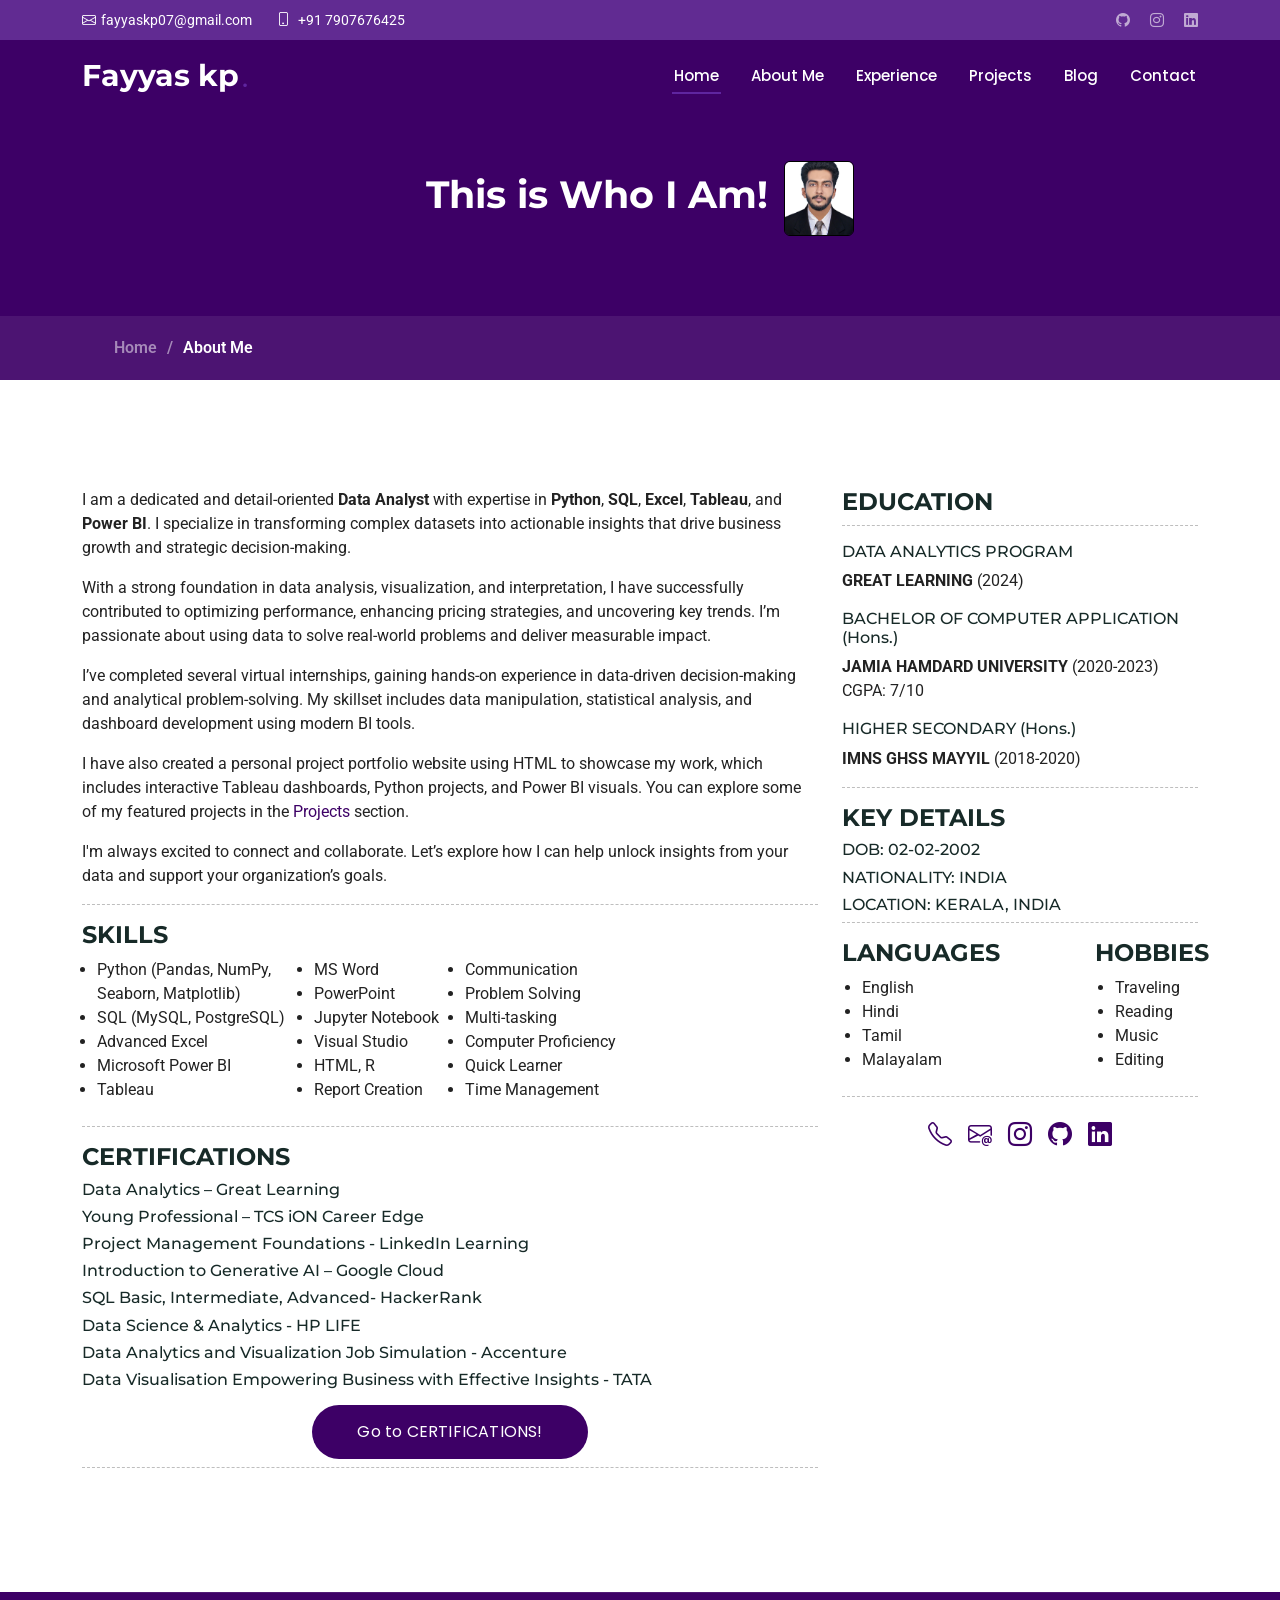
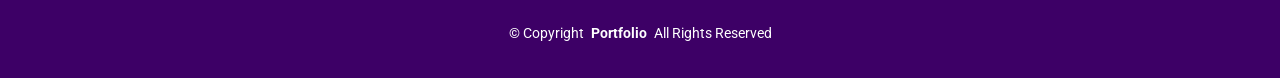
==== commit 144b6920: "Update About-Me.html" ====
--- a/About-Me.html
+++ b/About-Me.html
@@ -181,14 +181,14 @@
                 <h6>Data Science & Analytics - HP LIFE</h6>
                 <h6>Data Analytics and Visualization Job Simulation - Accenture</h6>
                 <h6>Data Visualisation Empowering Business with Effective Insights - TATA</h6>
-                <div class="d-flex justify-content-left mt-3">
-                  <a href="index.html#Professional Certificates" class="rounded-pill" style="background-color: #3D0066; color: white; 
-                    font-weight: 500; font-size: 16px; font-family: 'Poppins', sans-serif; letter-spacing: 0.2px;
-                  padding: 15px 45px; text-decoration: none; font-weight: 400;">
-                    Go to CERTIFICATIONS!
-                  </a>
-                  
-                </div>
+              <div class="d-flex justify-content-center mt-3">
+  <a href="index.html#Professional Certificates" class="rounded-pill" style="background-color: #3D0066; color: white; 
+    font-weight: 500; font-size: 16px; font-family: 'Poppins', sans-serif; letter-spacing: 0.2px;
+    padding: 15px 45px; text-decoration: none; font-weight: 400;">
+    Go to CERTIFICATIONS!
+  </a>
+</div>
+
                 <hr style="border-top: 1px dashed #000000; margin-top: 0.5rem; margin-bottom: 1rem;">
 
                
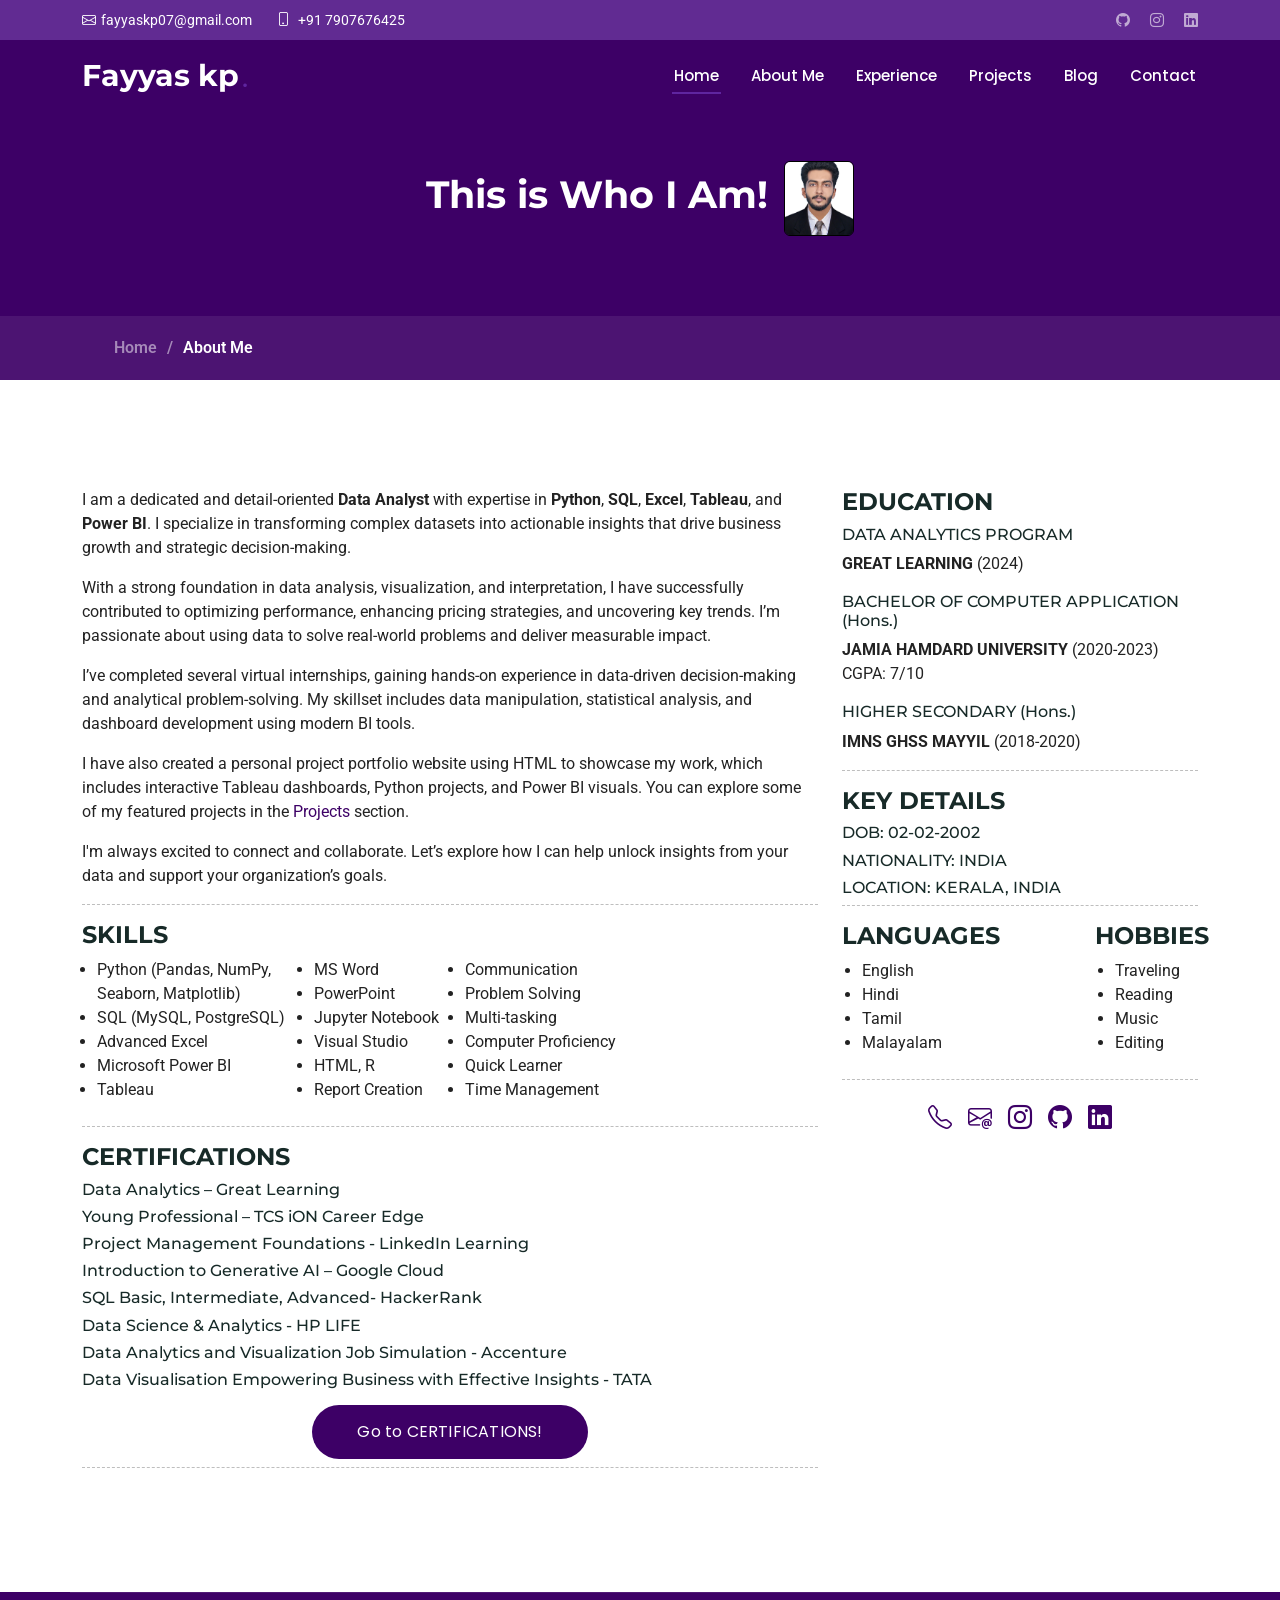
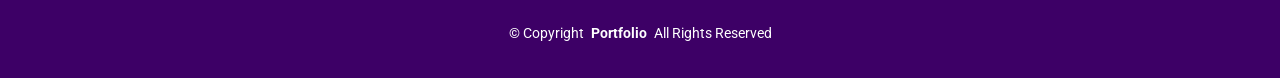
==== commit 2ba7924f: "Update About-Me.html" ====
--- a/About-Me.html
+++ b/About-Me.html
@@ -202,7 +202,6 @@
         <div class="col-md-4">
           <aside class="education">
             <h4 style="font-weight: 700;">EDUCATION</h4>
-            <hr style="border-top: 1px dashed #000000; margin-top: 0.5rem; margin-bottom: 1rem;">
             <div class="edu-item">
               <h6>DATA ANALYTICS PROGRAM</h6>
               <p><b>GREAT LEARNING</b> (2024)</p>
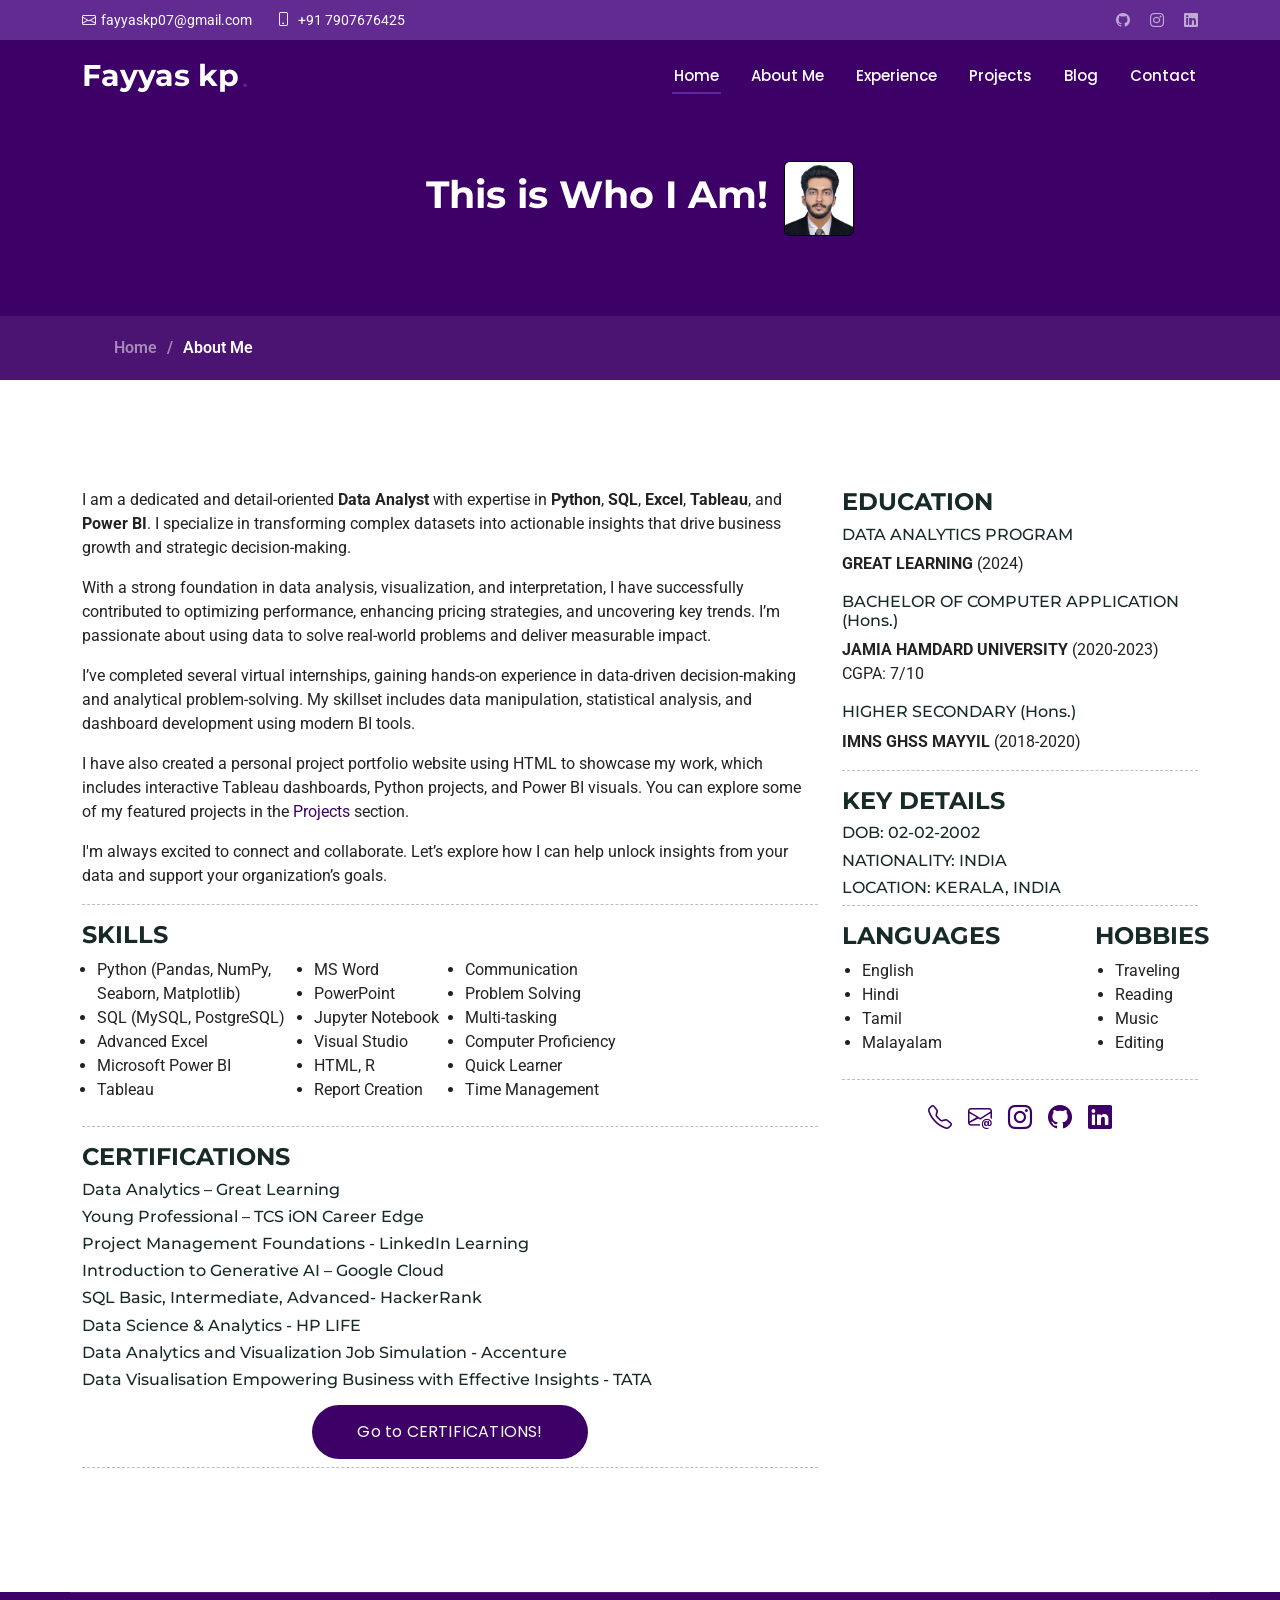
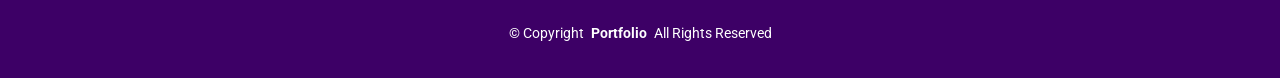
==== commit e701550c: "Update About-Me.html" ====
--- a/About-Me.html
+++ b/About-Me.html
@@ -92,9 +92,9 @@
           <div class="row d-flex justify-content-center text-center">
             <div class="col-lg-8 d-flex align-items-center justify-content-center flex-wrap">
               <h1 class="me-3">This is Who I Am!</h1>
-              <img src="assets/img/Profile pic/Fayyas kp.jpg" alt="Profile Photo"
+                  <img src="assets/img/Profile pic/Fayyas kp.jpg" alt="Profile Photo"
               class="img-fluid rounded"
-              style="width: 70px; height: 75px; object-fit: cover; border: 1px solid #000;">
+              style="width: 70px; height: 75px; object-fit: cover; object-position: top; border: 1px solid #000;">
        </div>
           </div>
         </div>
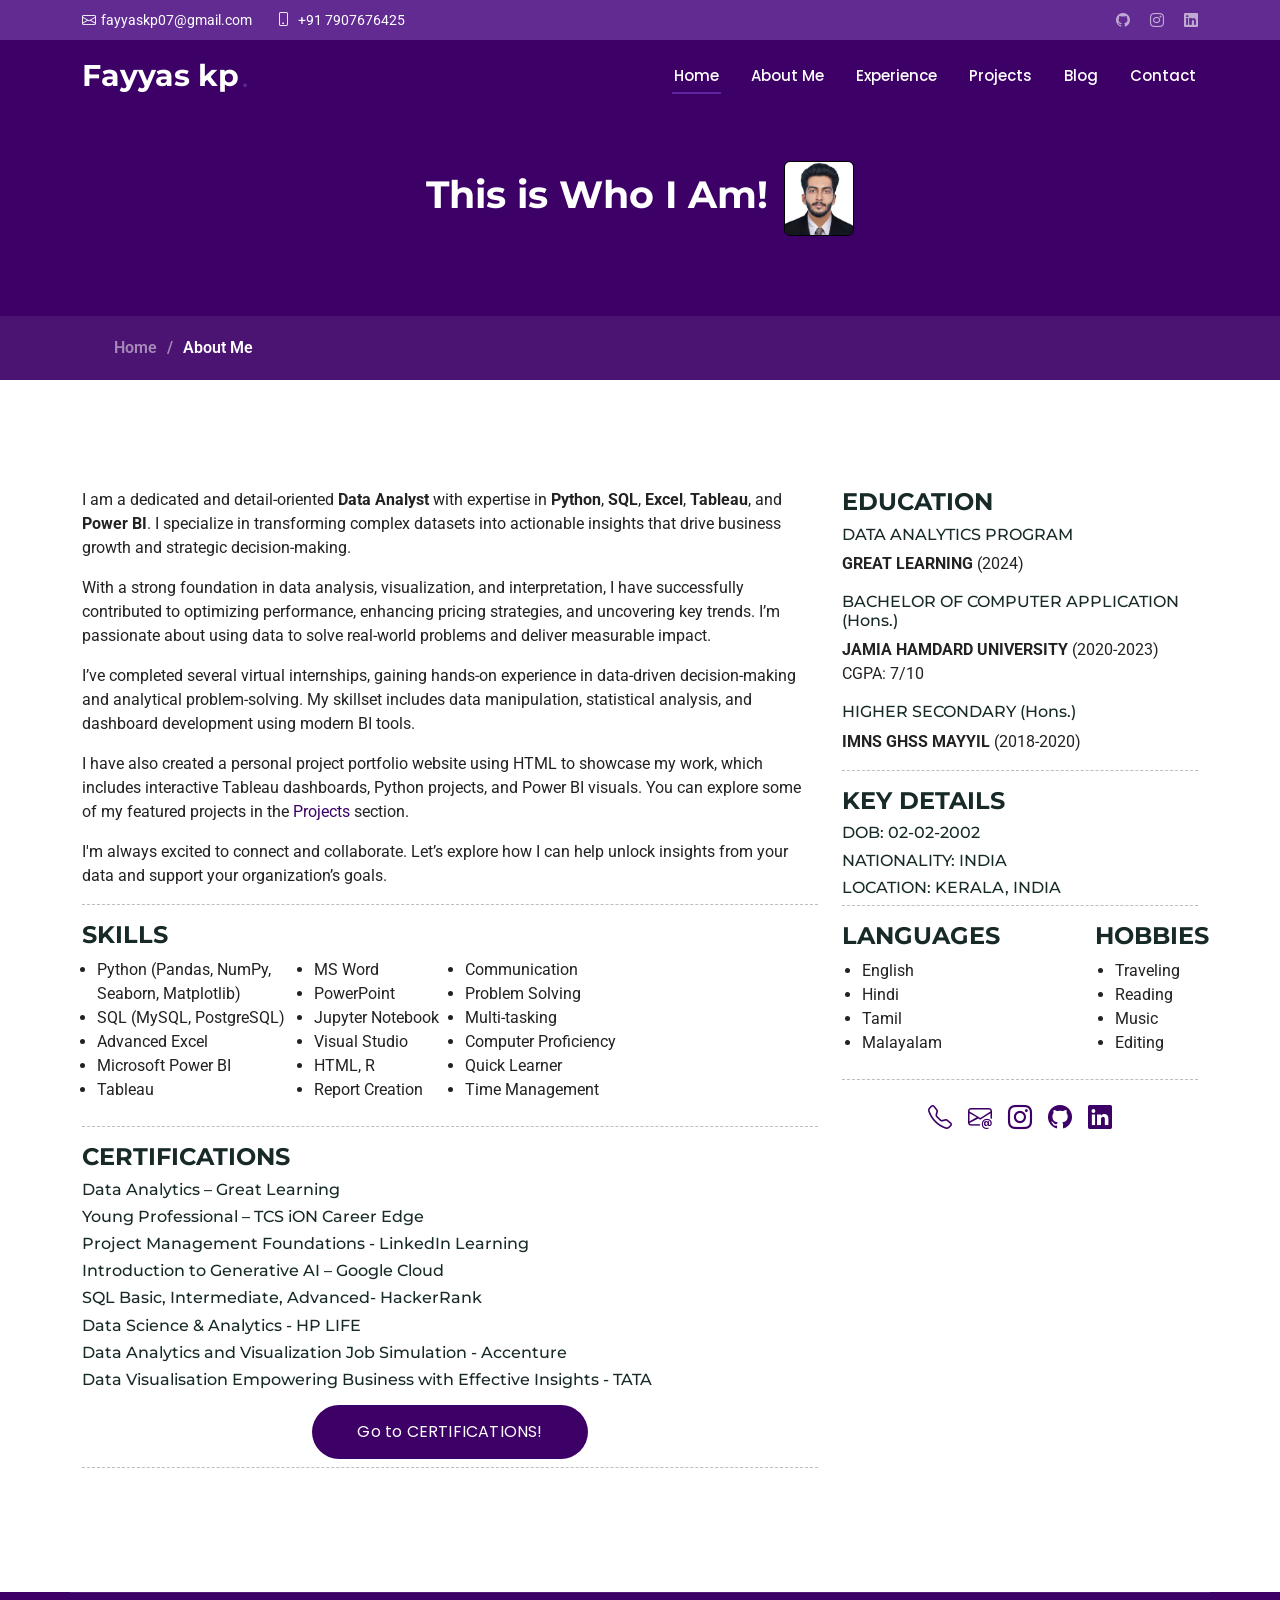
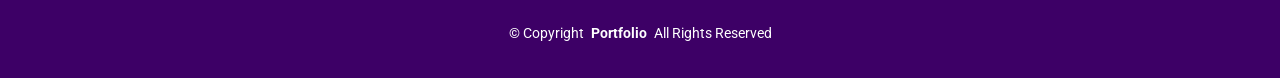
==== commit 06d4d6d4: "Update About-Me.html" ====
--- a/About-Me.html
+++ b/About-Me.html
@@ -92,9 +92,9 @@
           <div class="row d-flex justify-content-center text-center">
             <div class="col-lg-8 d-flex align-items-center justify-content-center flex-wrap">
               <h1 class="me-3">This is Who I Am!</h1>
-                  <img src="assets/img/Profile pic/Fayyas kp.jpg" alt="Profile Photo"
-              class="img-fluid rounded"
-              style="width: 70px; height: 75px; object-fit: cover; object-position: top; border: 1px solid #000;">
+                 <img src="assets/img/Profile pic/Fayyas kp.jpg" alt="Profile Photo"
+  class="img-fluid rounded"
+  style="width: 70px; height: 75px; object-fit: cover; object-position: 50% 10%; border: 1px solid #000;">
        </div>
           </div>
         </div>
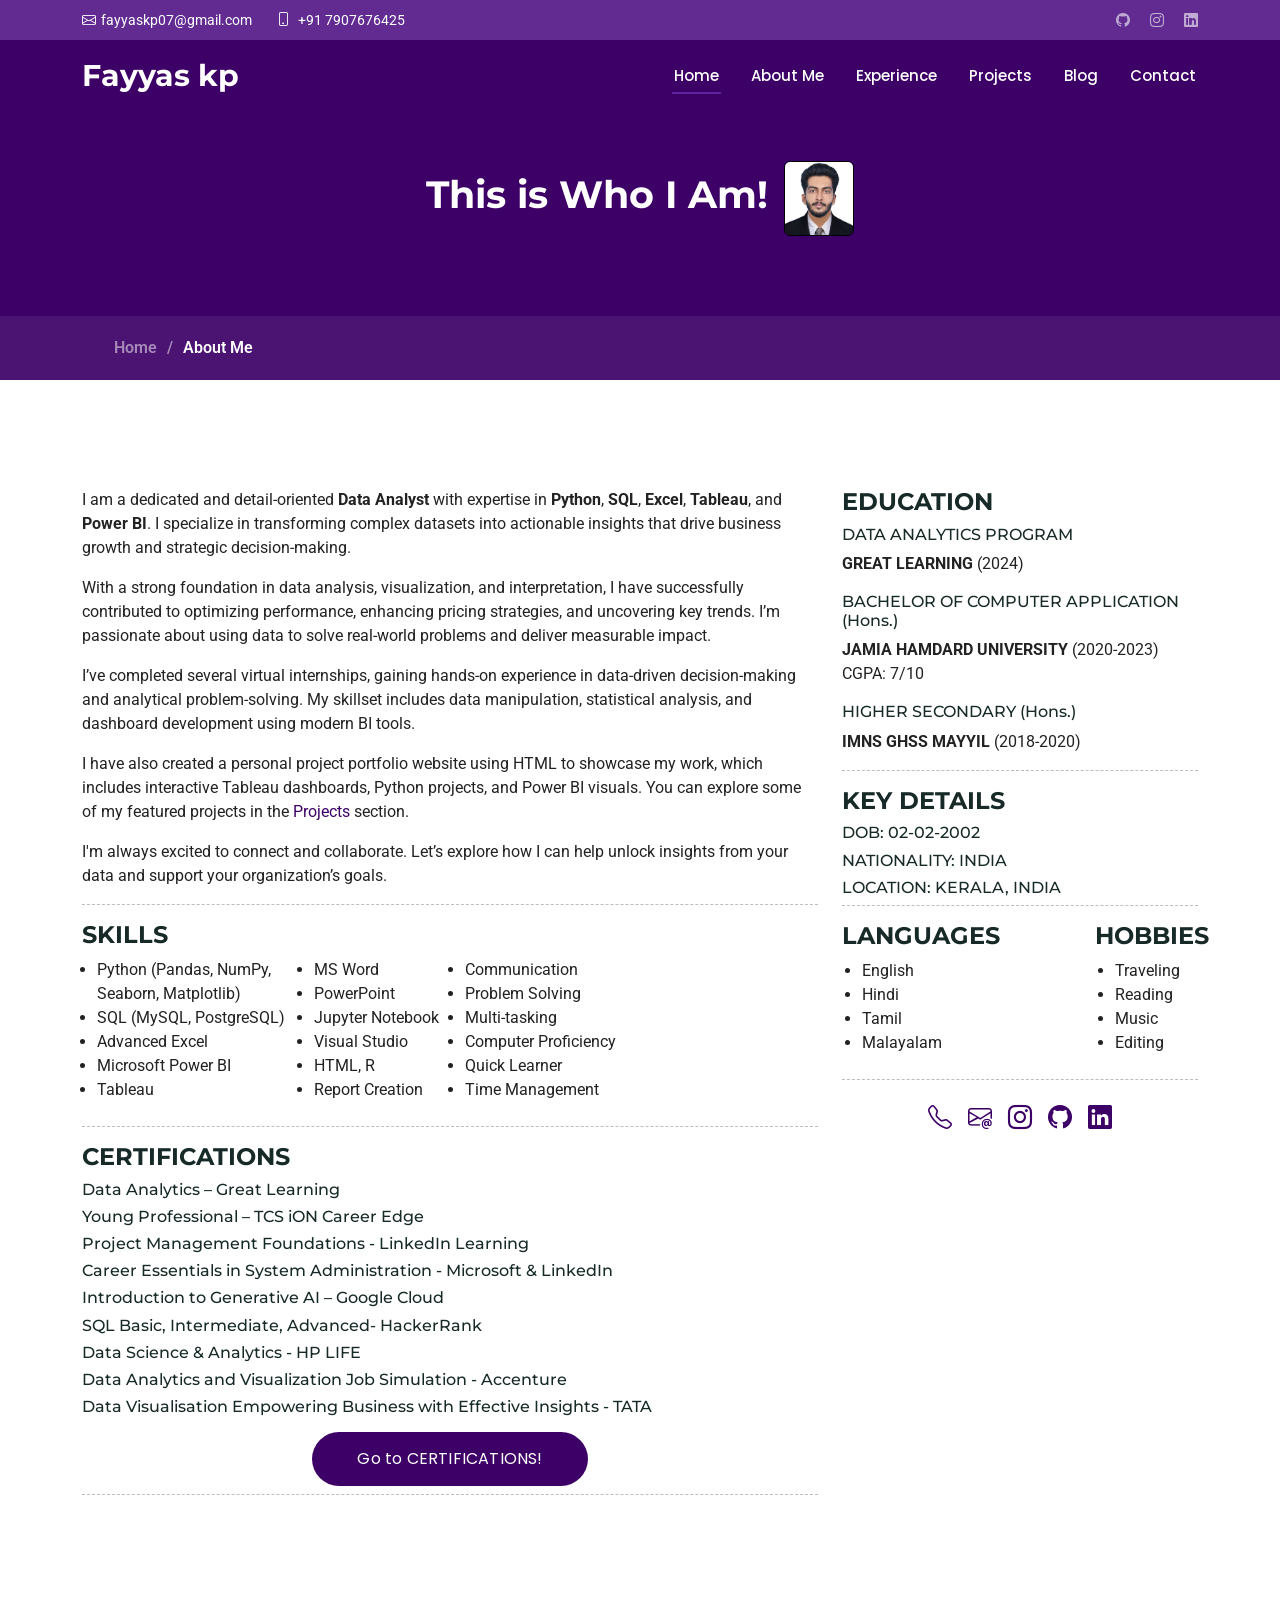
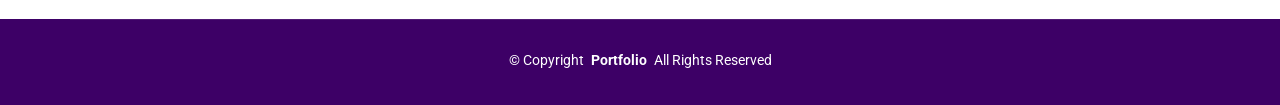
==== commit 4989572b: "Update About-Me.html" ====
--- a/About-Me.html
+++ b/About-Me.html
@@ -176,6 +176,7 @@
               <h6>Data Analytics – Great Learning  </h6>
                 <h6>Young Professional – TCS iON Career Edge </h6>
                 <h6>Project Management Foundations - LinkedIn Learning</h6>
+                <h6>Career Essentials in System Administration - Microsoft & LinkedIn</h6>
                 <h6>Introduction to Generative AI – Google Cloud  </h6>
                 <h6>SQL Basic, Intermediate, Advanced- HackerRank</h6>
                 <h6>Data Science & Analytics - HP LIFE</h6>
--- a/assets/css/main.css
+++ b/assets/css/main.css
@@ -69,6 +69,8 @@
 :root {
   scroll-behavior: smooth;
 }
+
+
 
 /*--------------------------------------------------------------
 # General Styling & Shared Classes
@@ -180,6 +182,8 @@
   }
 }
 
+
+
 /* PHP Email Form Messages
 ------------------------------*/
 .php-email-form .error-message {
@@ -481,6 +485,9 @@
   box-shadow: 0px 0 18px rgba(0, 0, 0, 0.1);
 }
 
+.logo span {
+  display: none;
+}
 
 
 /* Mobile Navigation */
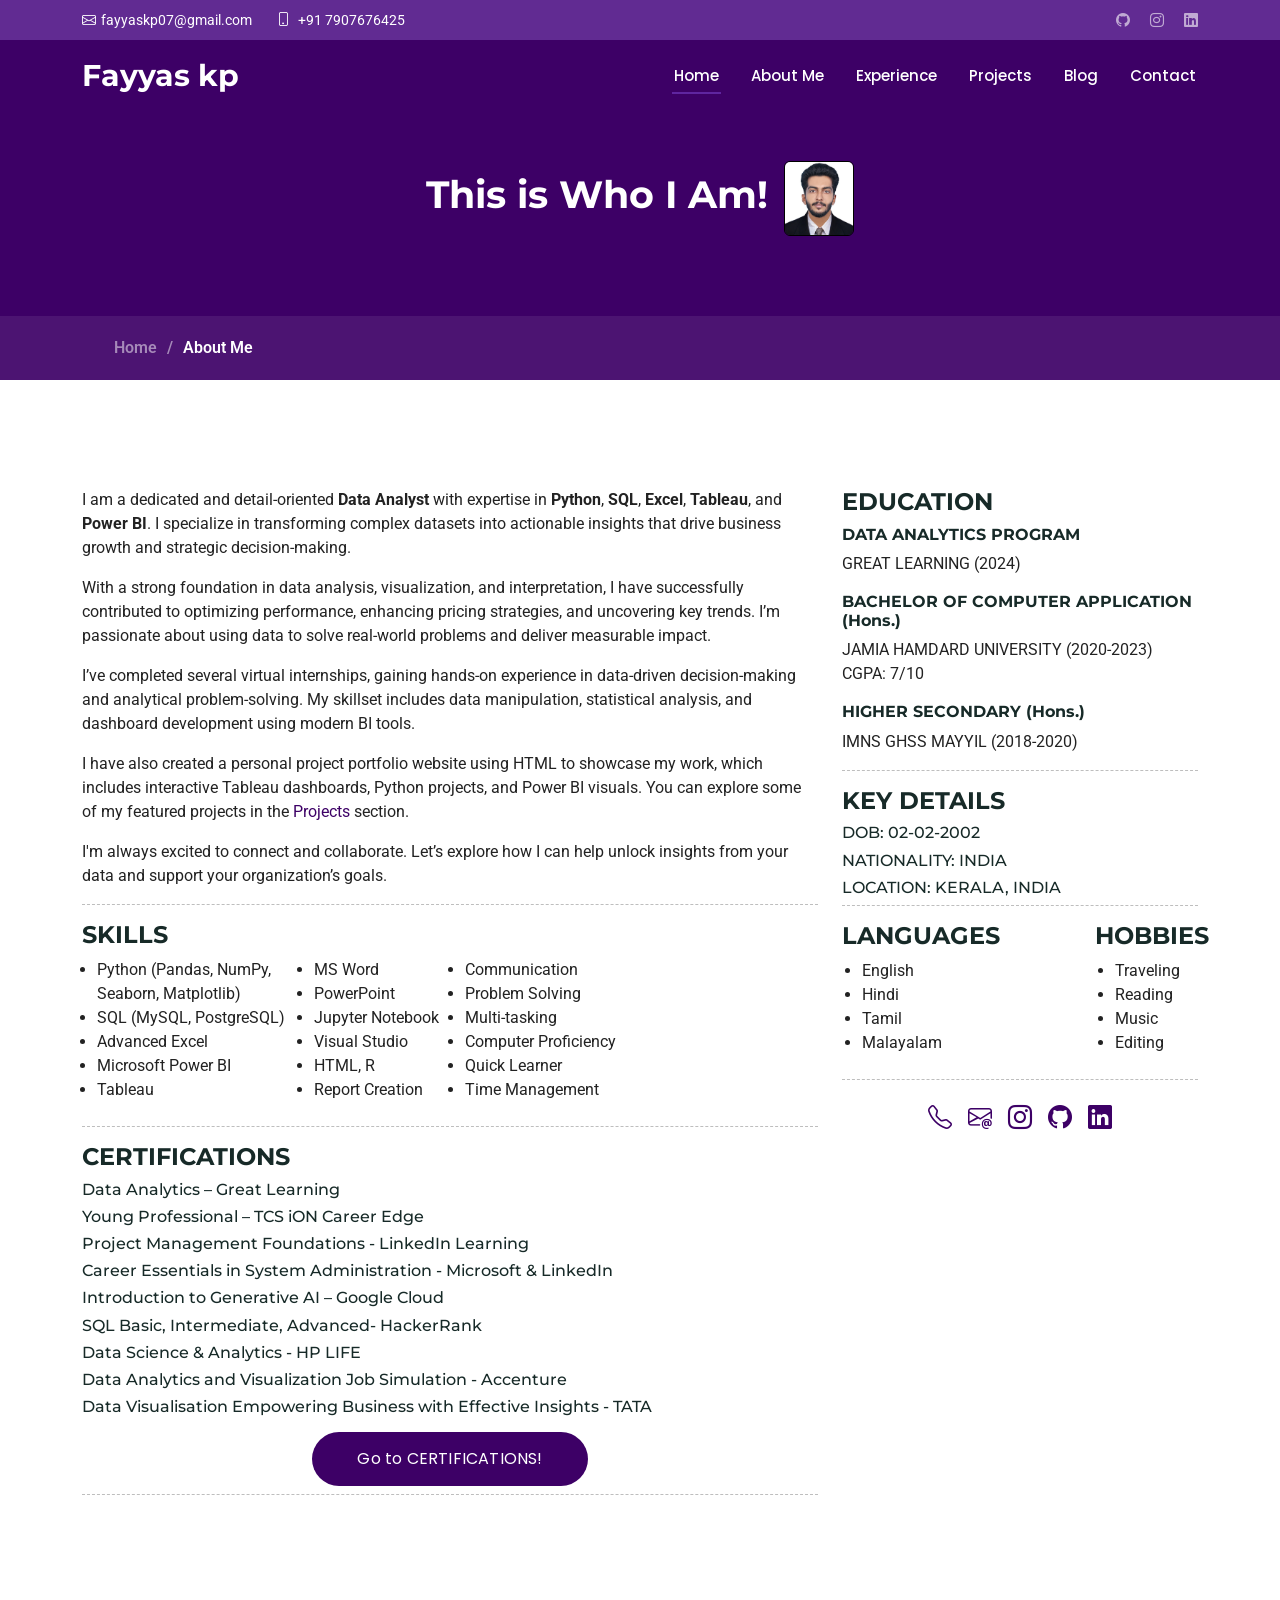
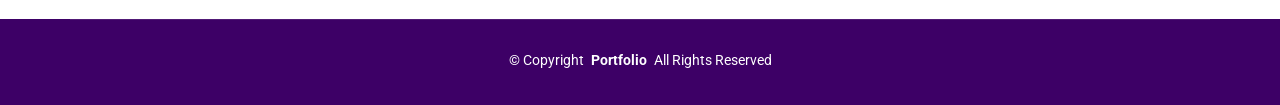
==== commit be109be3: "Update About-Me.html" ====
--- a/About-Me.html
+++ b/About-Me.html
@@ -204,16 +204,16 @@
           <aside class="education">
             <h4 style="font-weight: 700;">EDUCATION</h4>
             <div class="edu-item">
-              <h6>DATA ANALYTICS PROGRAM</h6>
-              <p><b>GREAT LEARNING</b> (2024)</p>
+              <h6><b>DATA ANALYTICS PROGRAM</b></h6>
+              <p>GREAT LEARNING (2024)</p>
             </div>
             <div class="edu-item">
-              <h6>BACHELOR OF COMPUTER APPLICATION  (Hons.)</h6>
-              <p><b>JAMIA HAMDARD UNIVERSITY</b> (2020-2023) CGPA: 7/10</p>
+              <h6><b>BACHELOR OF COMPUTER APPLICATION  (Hons.)</b></h6>
+              <p>JAMIA HAMDARD UNIVERSITY (2020-2023) CGPA: 7/10</p>
             </div>
             <div class="edu-item">
-              <h6>HIGHER SECONDARY  (Hons.)</h6>
-              <p><b>IMNS GHSS MAYYIL</b> (2018-2020) </p>
+              <h6><b>HIGHER SECONDARY  (Hons.)</b></h6>
+              <p>IMNS GHSS MAYYIL (2018-2020) </p>
              <hr style="border-top: 1px dashed #000000; margin-top: 0.5rem; margin-bottom: 1rem;">
               <h4 style="font-weight: 700;">KEY DETAILS</h4>
               <h6 >DOB: 02-02-2002</h6>
